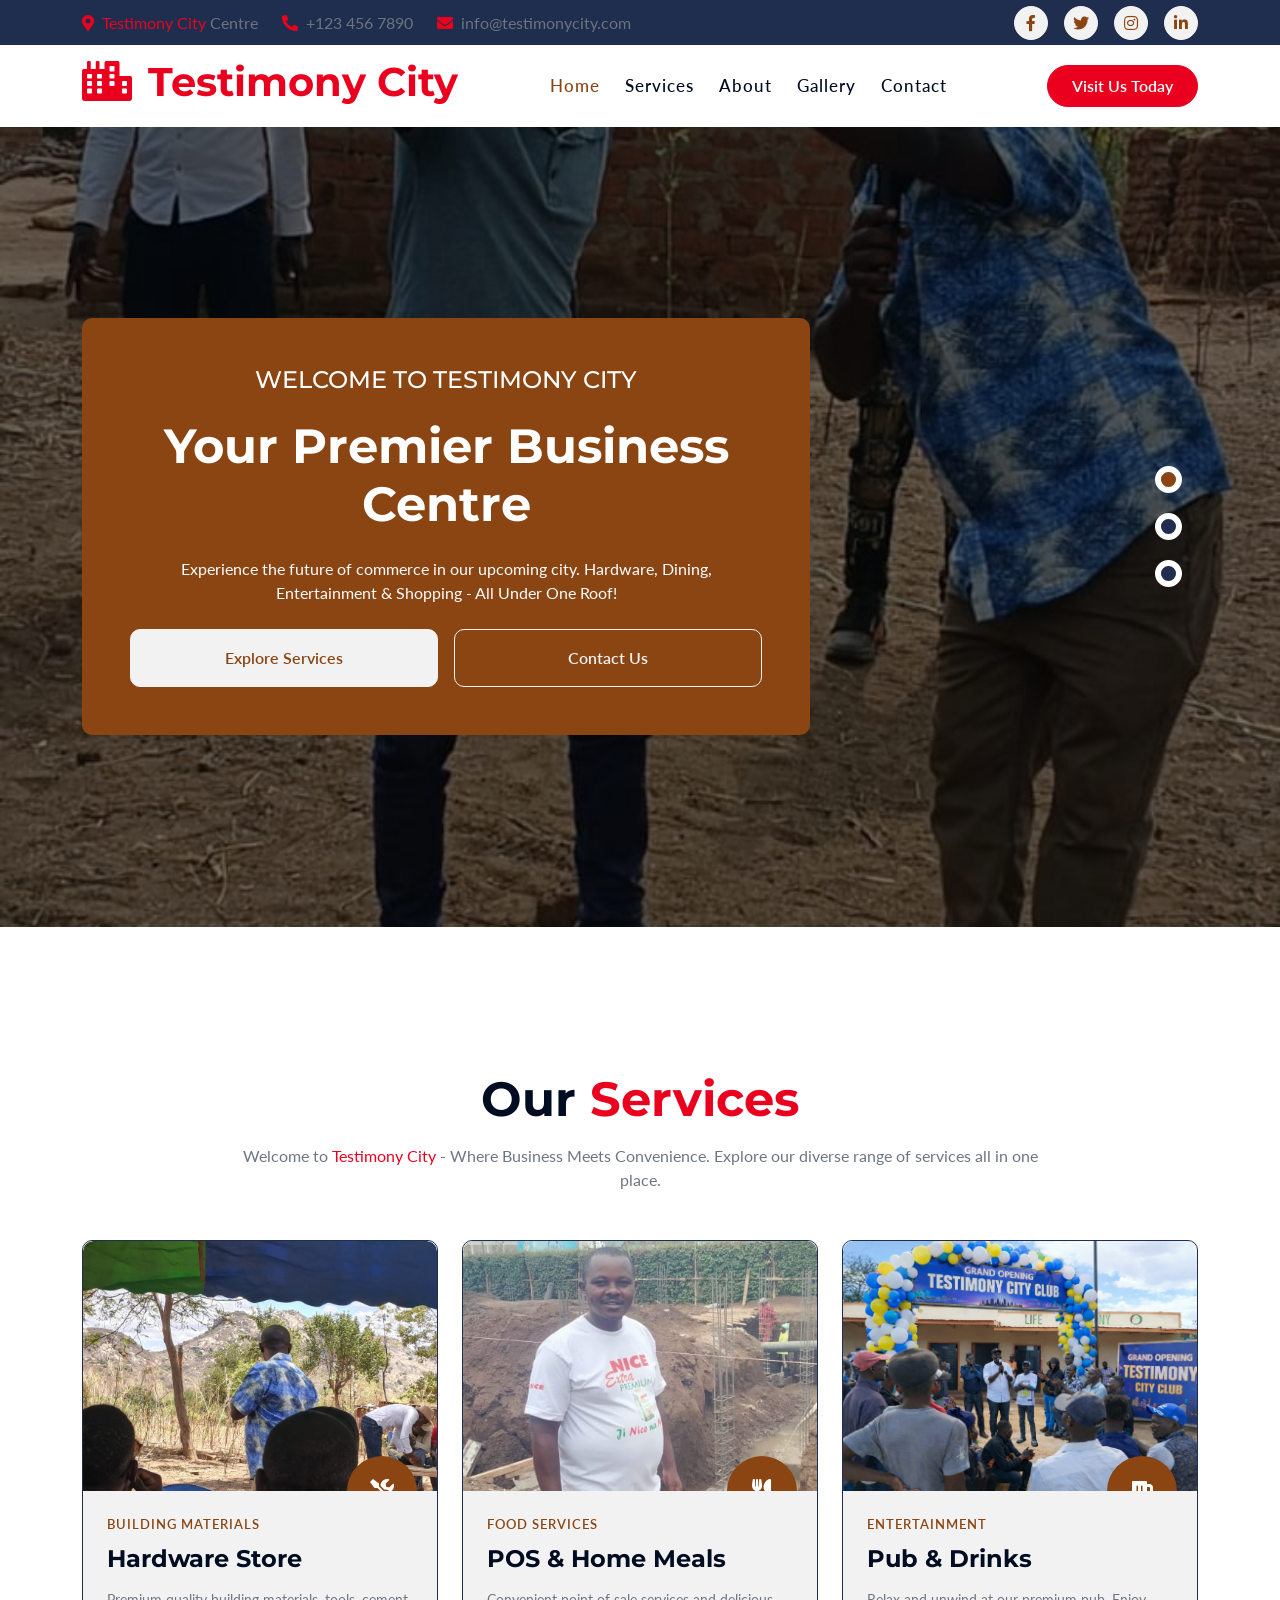
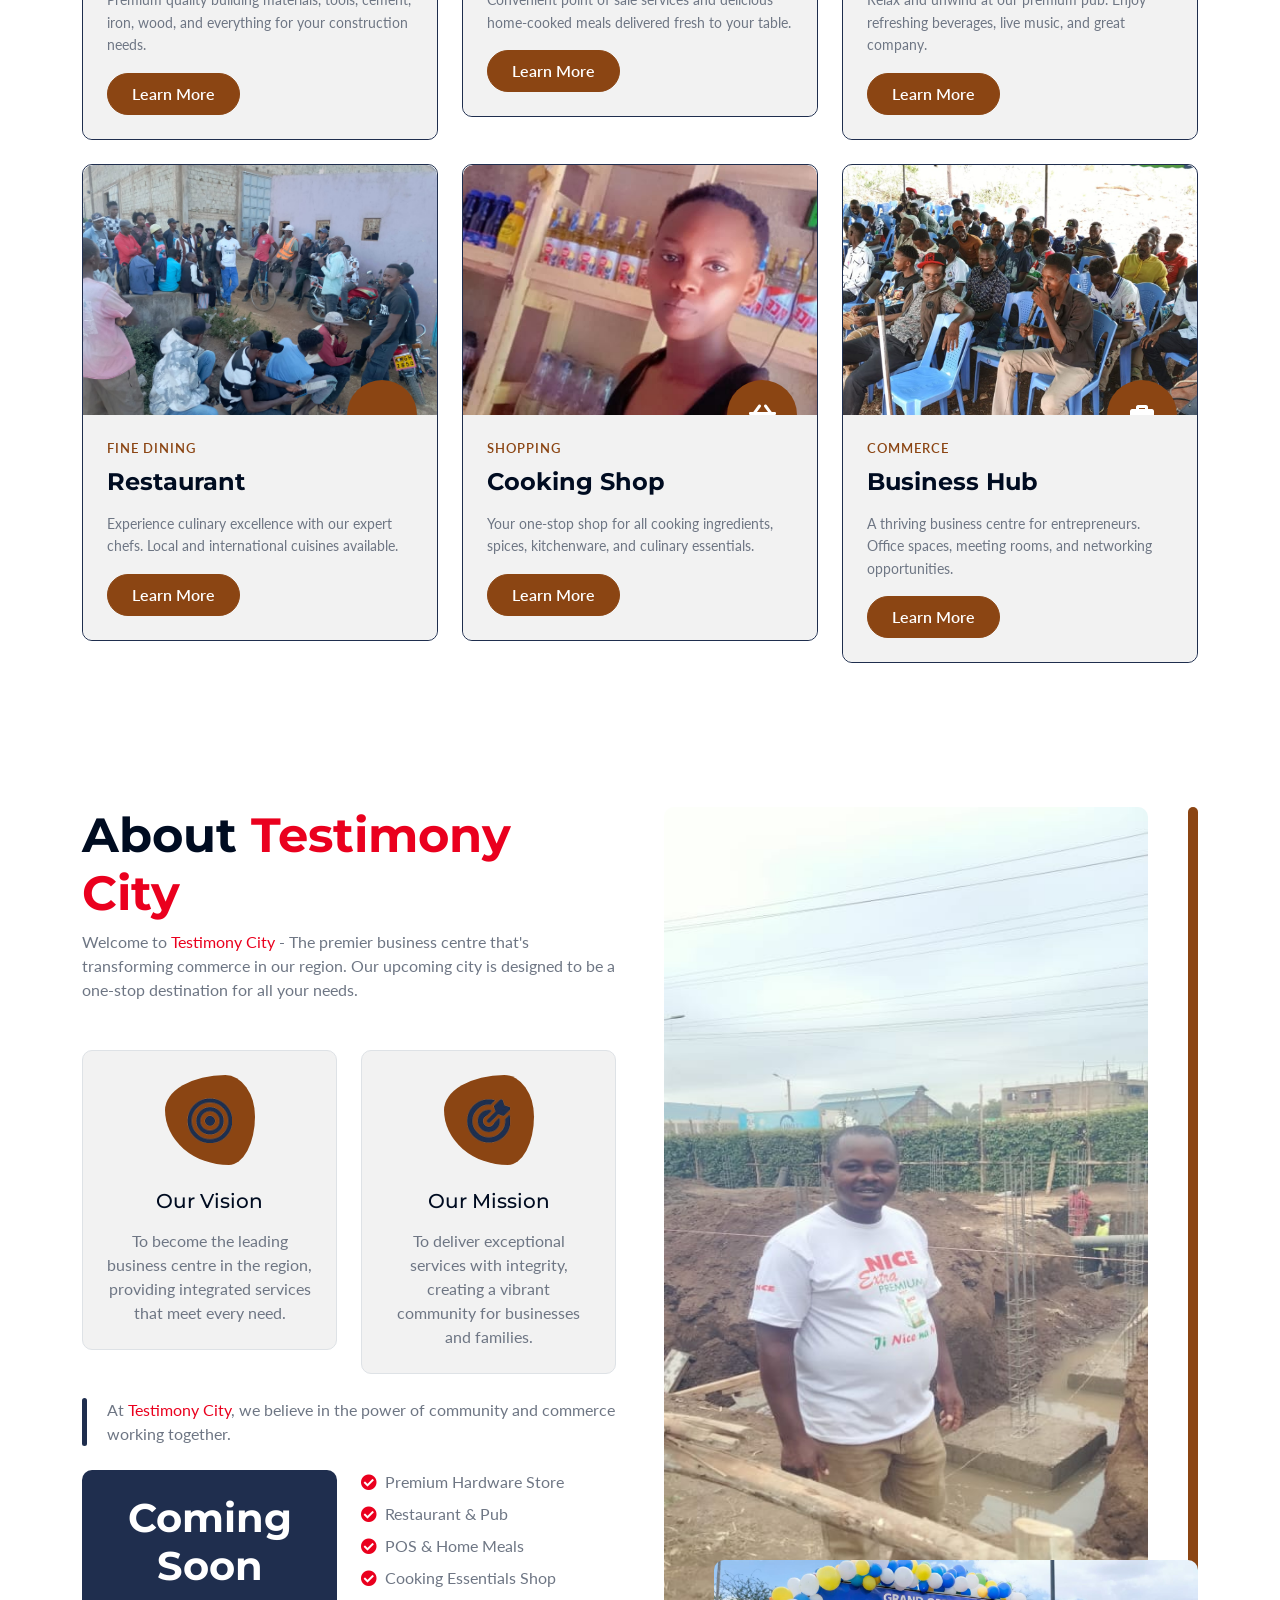
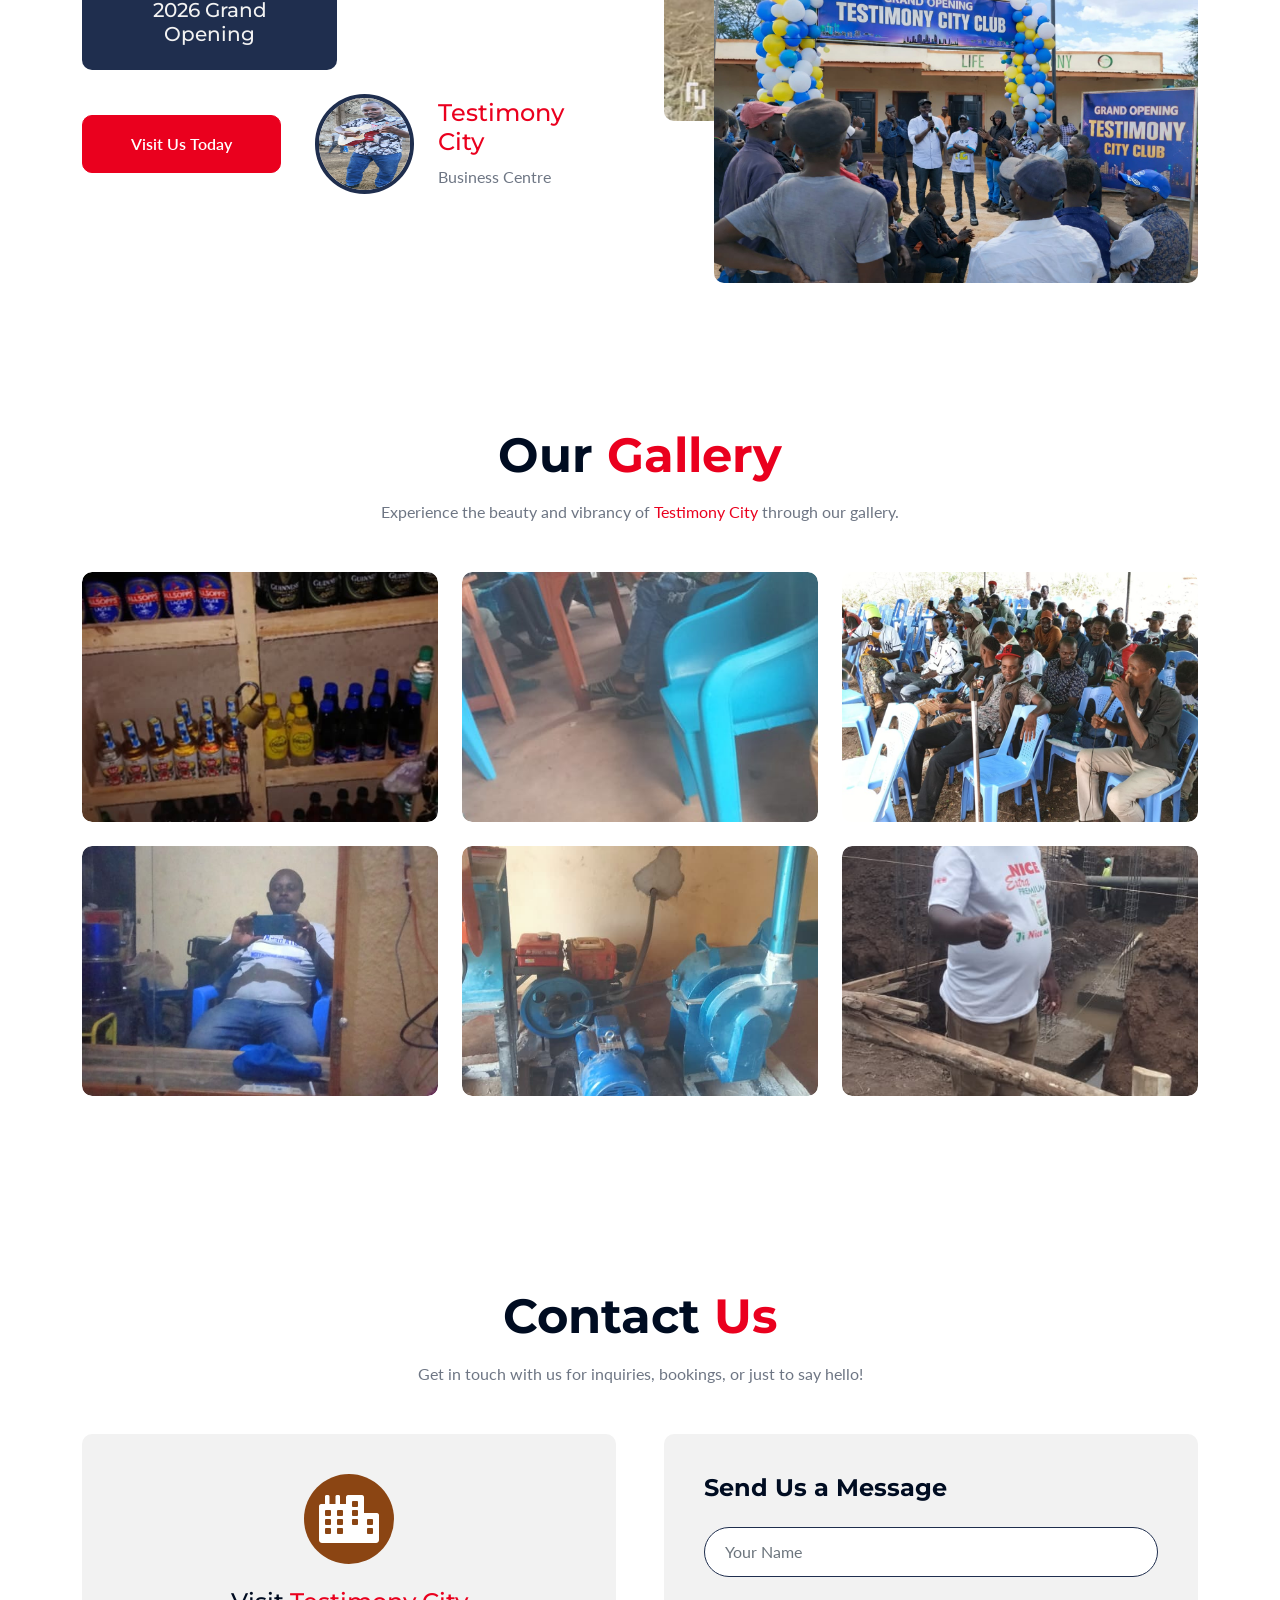
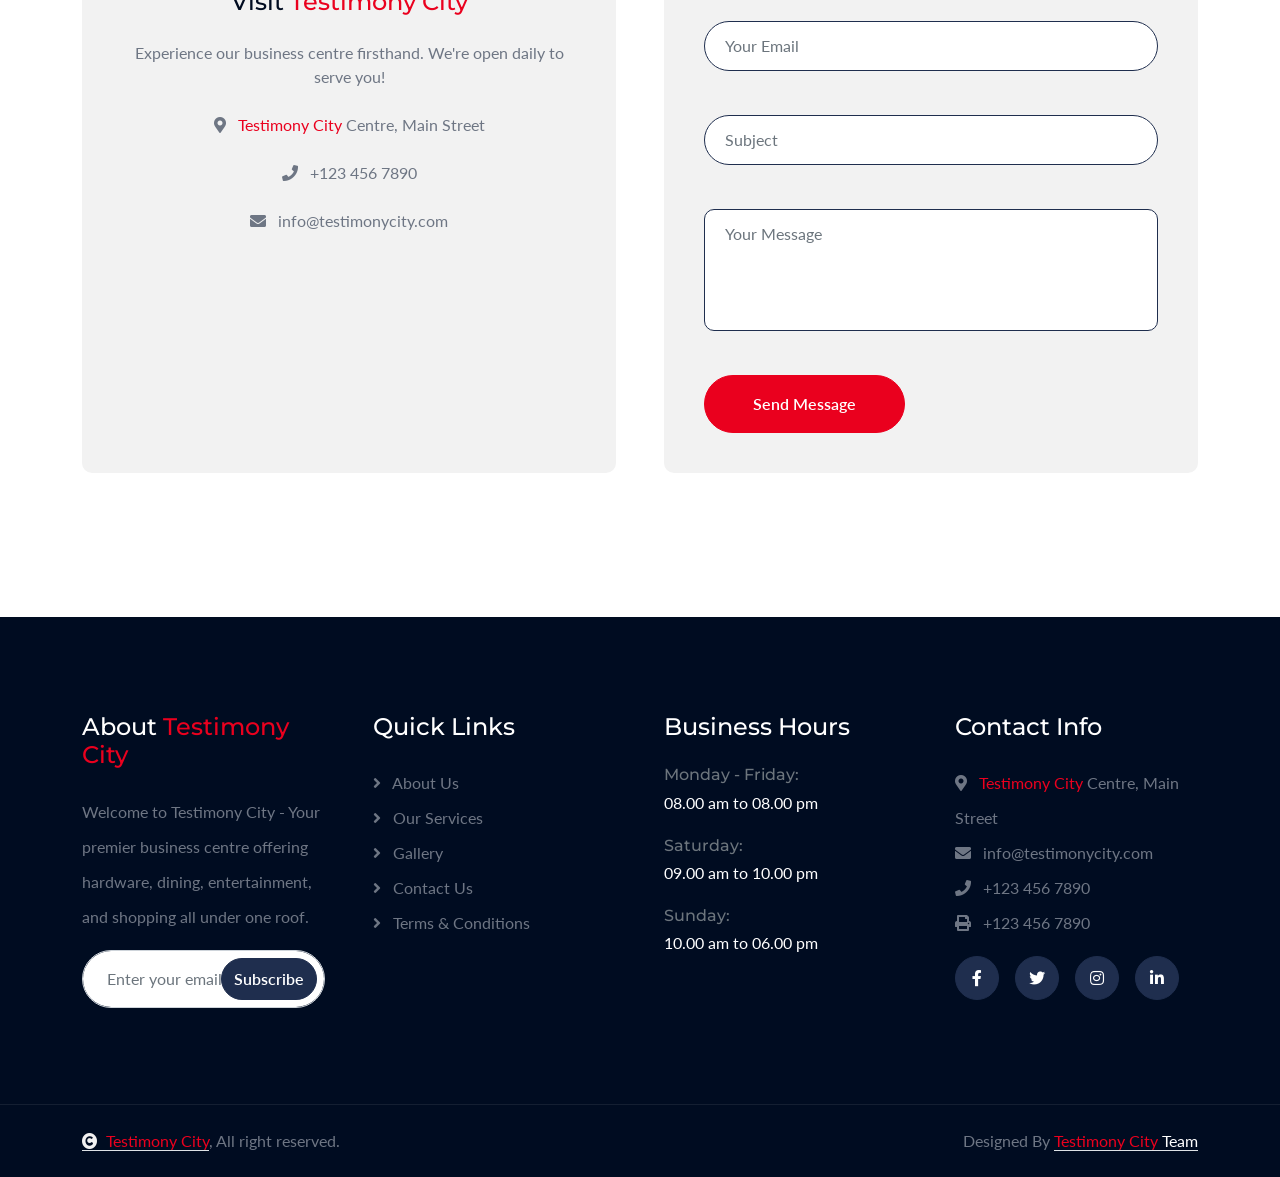
==== index.html @ 0bf1cd03 "Initial commit - Testimony City Business Centre website" ====
<!DOCTYPE html>
<html lang="en">

    <head>
        <meta charset="utf-8">
        <title>Testimony City - Business Centre | Your Premier Destination</title>
        <meta content="width=device-width, initial-scale=1.0" name="viewport">
        <meta content="Testimony City Business Centre - Hardware, Pub, Restaurant, Shop & More" name="keywords">
        <meta content="Welcome to Testimony City - An upcoming business centre offering hardware, dining, drinks, and shopping all in one place." name="description">

        <link rel="preconnect" href="https://fonts.googleapis.com">
        <link rel="preconnect" href="https://fonts.gstatic.com" crossorigin>
        <link href="https://fonts.googleapis.com/css2?family=Lato:ital,wght@0,400;0,700;0,900;1,400;1,700;1,900&family=Montserrat:ital,wght@0,100..900;1,100..900&display=swap" rel="stylesheet"> 

        <link rel="stylesheet" href="https://use.fontawesome.com/releases/v5.15.4/css/all.css"/>
        <link href="https://cdn.jsdelivr.net/npm/bootstrap-icons@1.4.1/font/bootstrap-icons.css" rel="stylesheet">

        <link href="lib/animate/animate.min.css" rel="stylesheet">
        <link href="lib/owlcarousel/assets/owl.carousel.min.css" rel="stylesheet">

        <link href="css/bootstrap.min.css" rel="stylesheet">

        <link href="css/style.css" rel="stylesheet">
    </head>

    <body>

        <div id="spinner" class="show bg-white position-fixed translate-middle w-100 vh-100 top-50 start-50 d-flex align-items-center justify-content-center">
            <div class="spinner-border text-primary" style="width: 3rem; height: 3rem;" role="status">
                <span class="sr-only">Loading...</span>
            </div>
        </div>

        <div class="container-fluid topbar bg-secondary d-none d-xl-block w-100">
            <div class="container">
                <div class="row gx-0 align-items-center" style="height: 45px;">
                    <div class="col-lg-6 text-center text-lg-start mb-lg-0">
                        <div class="d-flex flex-wrap">
                            <a href="#" class="text-muted me-4"><i class="fas fa-map-marker-alt text-primary me-2"></i><span class="text-primary">Testimony City</span> Centre</a>
                            <a href="tel:+1234567890" class="text-muted me-4"><i class="fas fa-phone-alt text-primary me-2"></i>+123 456 7890</a>
                            <a href="mailto:testimonycity@example.com" class="text-muted me-0"><i class="fas fa-envelope text-primary me-2"></i>info@testimonycity.com</a>
                        </div>
                    </div>
                    <div class="col-lg-6 text-center text-lg-end">
                        <div class="d-flex align-items-center justify-content-end">
                            <a href="#" class="btn btn-light btn-sm-square rounded-circle me-3"><i class="fab fa-facebook-f"></i></a>
                            <a href="#" class="btn btn-light btn-sm-square rounded-circle me-3"><i class="fab fa-twitter"></i></a>
                            <a href="#" class="btn btn-light btn-sm-square rounded-circle me-3"><i class="fab fa-instagram"></i></a>
                            <a href="#" class="btn btn-light btn-sm-square rounded-circle me-0"><i class="fab fa-linkedin-in"></i></a>
                        </div>
                    </div>
                </div>
            </div>
        </div>

        <div class="container-fluid nav-bar sticky-top px-0 px-lg-4 py-2 py-lg-0">
            <div class="container">
                <nav class="navbar navbar-expand-lg navbar-light">
                    <a href="" class="navbar-brand p-0">
                        <h1 class="display-6 text-primary"><i class="fas fa-city me-3"></i><span class="text-primary">Testimony City</span></h1>
                    </a>
                    <button class="navbar-toggler" type="button" data-bs-toggle="collapse" data-bs-target="#navbarCollapse">
                        <span class="fa fa-bars"></span>
                    </button>
                    <div class="collapse navbar-collapse" id="navbarCollapse">
                        <div class="navbar-nav mx-auto py-0">
                            <a href="index.html" class="nav-item nav-link active">Home</a>
                            <a href="#services" class="nav-item nav-link">Services</a>
                            <a href="#about" class="nav-item nav-link">About</a>
                            <a href="#gallery" class="nav-item nav-link">Gallery</a>
                            <a href="#contact" class="nav-item nav-link">Contact</a>
                        </div>
                        <a href="#contact" class="btn btn-primary rounded-pill py-2 px-4">Visit Us Today</a>
                    </div>
                </nav>
            </div>
        </div>

        <div class="header-carousel mb-5">
            <div id="carouselId" class="carousel slide" data-bs-ride="carousel" data-bs-interval="3000">
                <ol class="carousel-indicators">
                    <li data-bs-target="#carouselId" data-bs-slide-to="0" class="active" aria-current="true" aria-label="First slide"></li>
                    <li data-bs-target="#carouselId" data-bs-slide-to="1" aria-label="Second slide"></li>
                    <li data-bs-target="#carouselId" data-bs-slide-to="2" aria-label="Third slide"></li>
                </ol>
                <div class="carousel-inner" role="listbox">
                    <div class="carousel-item active">
                        <img src="img/img (5).jpeg" class="img-fluid w-100" alt="Testimony City Business Centre" style="object-fit: cover; min-height: 400px; height: 100vh; max-height: 800px;">
                        <div class="carousel-caption">
                            <div class="container py-4">
                                <div class="row g-5">
                                    <div class="col-lg-8 fadeInLeft animated" data-animation="fadeInLeft" data-delay="1s" style="animation-delay: 1s;">
                                        <div class="rounded p-4 p-lg-5" style="background-color: #8B4513;">
                                            <h4 class="text-white mb-2 mb-lg-4">WELCOME TO TESTIMONY CITY</h4>
                                            <h1 class="display-5 text-white mb-2 mb-lg-4">Your Premier Business Centre</h1>
                                            <p class="text-white mb-2 mb-lg-4">Experience the future of commerce in our upcoming city. Hardware, Dining, Entertainment & Shopping - All Under One Roof!</p>
                                            <div class="row g-3">
                                                <div class="col-6">
                                                    <a href="#services" class="btn btn-light w-100 py-2 py-lg-3">Explore Services</a>
                                                </div>
                                                <div class="col-6">
                                                    <a href="#contact" class="btn btn-outline-light w-100 py-2 py-lg-3">Contact Us</a>
                                                </div>
                                            </div>
                                        </div>
                                    </div>
                                </div>
                            </div>
                        </div>
                    </div>
                    <div class="carousel-item">
                        <img src="img/img (8).jpeg" class="img-fluid w-100" alt="Hardware Store" style="object-fit: cover; min-height: 400px; height: 100vh; max-height: 800px;">
                        <div class="carousel-caption">
                            <div class="container py-4">
                                <div class="row g-5">
                                    <div class="col-lg-8 fadeInRight animated" data-animation="fadeInRight" data-delay="1s" style="animation-delay: 1s;">
                                        <div class="rounded p-4 p-lg-5" style="background-color: #8B4513;">
                                            <h4 class="text-white mb-2 mb-lg-4">HARDWARE DEPARTMENT</h4>
                                            <h1 class="display-5 text-white mb-2 mb-lg-4">Quality Building Materials</h1>
                                            <p class="text-white mb-2 mb-lg-4">Everything you need for your construction projects. From cement to tools, we've got it all!</p>
                                            <a href="#services" class="btn btn-light py-2 py-lg-3 px-4 px-lg-5">View Products</a>
                                        </div>
                                    </div>
                                </div>
                            </div>
                        </div>
                    </div>
                    <div class="carousel-item">
                        <img src="img/img (9).jpeg" class="img-fluid w-100" alt="Restaurant & Pub" style="object-fit: cover; min-height: 400px; height: 100vh; max-height: 800px;">
                        <div class="carousel-caption">
                            <div class="container py-4">
                                <div class="row g-5">
                                    <div class="col-lg-8 fadeInLeft animated" data-animation="fadeInLeft" data-delay="1s" style="animation-delay: 1s;">
                                        <div class="rounded p-4 p-lg-5" style="background-color: #8B4513;">
                                            <h4 class="text-white mb-2 mb-lg-4">DINING & ENTERTAINMENT</h4>
                                            <h1 class="display-5 text-white mb-2 mb-lg-4">Pub, Restaurant & More</h1>
                                            <p class="text-white mb-2 mb-lg-4">Enjoy exquisite dining and refreshing drinks at our world-class facilities.</p>
                                            <a href="#services" class="btn btn-light py-2 py-lg-3 px-4 px-lg-5">Discover More</a>
                                        </div>
                                    </div>
                                </div>
                            </div>
                        </div>
                    </div>
                </div>
            </div>
        </div>

        <div class="container-fluid service py-5" id="services">
            <div class="container py-5">
                <div class="text-center mx-auto pb-5 wow fadeInUp" data-wow-delay="0.1s" style="max-width: 800px;">
                    <h4 class="display-5 text-capitalize mb-3">Our <span class="text-primary">Services</span></h4>
                    <p class="mb-0">Welcome to <span class="text-primary">Testimony City</span> - Where Business Meets Convenience. Explore our diverse range of services all in one place.</p>
                </div>
                <div class="row g-4">
                    <div class="col-lg-4 wow fadeInUp" data-wow-delay="0.1s">
                        <div class="service-item">
                            <div class="service-img">
                                <img src="img/img (4).jpeg" class="img-fluid rounded-top w-100" alt="Hardware Store" style="height: 250px; object-fit: cover;">
                                <div class="service-icon">
                                    <i class="fas fa-tools"></i>
                                </div>
                            </div>
                            <div class="service-content rounded-bottom p-4">
                                <div class="service-date">Building Materials</div>
                                <h4 class="mb-3">Hardware Store</h4>
                                <p class="mb-3">Premium quality building materials, tools, cement, iron, wood, and everything for your construction needs.</p>
                                <a href="#" class="btn btn-primary rounded-pill py-2 px-4" style="background-color: #8B4513; border-color: #8B4513;">Learn More</a>
                            </div>
                        </div>
                    </div>
                    <div class="col-lg-4 wow fadeInUp" data-wow-delay="0.3s">
                        <div class="service-item">
                            <div class="service-img">
                                <img src="img/img (11).jpeg" class="img-fluid rounded-top w-100" alt="POS & Home Meals" style="height: 250px; object-fit: cover;">
                                <div class="service-icon">
                                    <i class="fas fa-utensils"></i>
                                </div>
                            </div>
                            <div class="service-content rounded-bottom p-4">
                                <div class="service-date">Food Services</div>
                                <h4 class="mb-3">POS & Home Meals</h4>
                                <p class="mb-3">Convenient point of sale services and delicious home-cooked meals delivered fresh to your table.</p>
                                <a href="#" class="btn btn-primary rounded-pill py-2 px-4" style="background-color: #8B4513; border-color: #8B4513;">Learn More</a>
                            </div>
                        </div>
                    </div>
                    <div class="col-lg-4 wow fadeInUp" data-wow-delay="0.5s">
                        <div class="service-item">
                            <div class="service-img">
                                <img src="img/img (12).jpeg" class="img-fluid rounded-top w-100" alt="Pub" style="height: 250px; object-fit: cover;">
                                <div class="service-icon">
                                    <i class="fas fa-beer"></i>
                                </div>
                            </div>
                            <div class="service-content rounded-bottom p-4">
                                <div class="service-date">Entertainment</div>
                                <h4 class="mb-3">Pub & Drinks</h4>
                                <p class="mb-3">Relax and unwind at our premium pub. Enjoy refreshing beverages, live music, and great company.</p>
                                <a href="#" class="btn btn-primary rounded-pill py-2 px-4" style="background-color: #8B4513; border-color: #8B4513;">Learn More</a>
                            </div>
                        </div>
                    </div>
                    <div class="col-lg-4 wow fadeInUp" data-wow-delay="0.7s">
                        <div class="service-item">
                            <div class="service-img">
                                <img src="img/img (13).jpeg" class="img-fluid rounded-top w-100" alt="Restaurant" style="height: 250px; object-fit: cover;">
                                <div class="service-icon">
                                    <i class="fas fa-restaurant"></i>
                                </div>
                            </div>
                            <div class="service-content rounded-bottom p-4">
                                <div class="service-date">Fine Dining</div>
                                <h4 class="mb-3">Restaurant</h4>
                                <p class="mb-3">Experience culinary excellence with our expert chefs. Local and international cuisines available.</p>
                                <a href="#" class="btn btn-primary rounded-pill py-2 px-4" style="background-color: #8B4513; border-color: #8B4513;">Learn More</a>
                            </div>
                        </div>
                    </div>
                    <div class="col-lg-4 wow fadeInUp" data-wow-delay="0.9s">
                        <div class="service-item">
                            <div class="service-img">
                                <img src="img/img (14).jpeg" class="img-fluid rounded-top w-100" alt="Shop" style="height: 250px; object-fit: cover;">
                                <div class="service-icon">
                                    <i class="fas fa-shopping-basket"></i>
                                </div>
                            </div>
                            <div class="service-content rounded-bottom p-4">
                                <div class="service-date">Shopping</div>
                                <h4 class="mb-3">Cooking Shop</h4>
                                <p class="mb-3">Your one-stop shop for all cooking ingredients, spices, kitchenware, and culinary essentials.</p>
                                <a href="#" class="btn btn-primary rounded-pill py-2 px-4" style="background-color: #8B4513; border-color: #8B4513;">Learn More</a>
                            </div>
                        </div>
                    </div>
                    <div class="col-lg-4 wow fadeInUp" data-wow-delay="1.1s">
                        <div class="service-item">
                            <div class="service-img">
                                <img src="img/img (15).jpeg" class="img-fluid rounded-top w-100" alt="Business Centre" style="height: 250px; object-fit: cover;">
                                <div class="service-icon">
                                    <i class="fas fa-briefcase"></i>
                                </div>
                            </div>
                            <div class="service-content rounded-bottom p-4">
                                <div class="service-date">Commerce</div>
                                <h4 class="mb-3">Business Hub</h4>
                                <p class="mb-3">A thriving business centre for entrepreneurs. Office spaces, meeting rooms, and networking opportunities.</p>
                                <a href="#" class="btn btn-primary rounded-pill py-2 px-4" style="background-color: #8B4513; border-color: #8B4513;">Learn More</a>
                            </div>
                        </div>
                    </div>
                </div>
            </div>
        </div>

        <div class="container-fluid overflow-hidden about py-5" id="about">
            <div class="container">
                <div class="row g-5">
                    <div class="col-xl-6 wow fadeInLeft" data-wow-delay="0.2s">
                        <div class="about-item">
                            <div class="pb-5">
                                <h1 class="display-5 text-capitalize">About <span class="text-primary">Testimony City</span></h1>
                                <p class="mb-0">Welcome to <span class="text-primary">Testimony City</span> - The premier business centre that's transforming commerce in our region. Our upcoming city is designed to be a one-stop destination for all your needs.</p>
                            </div>
                            <div class="row g-4">
                                <div class="col-lg-6">
                                    <div class="about-item-inner border p-4">
                                        <div class="about-icon mb-4">
                                            <img src="img/about-icon-1.png" class="img-fluid w-50 h-50" alt="Icon">
                                        </div>
                                        <h5 class="mb-3">Our Vision</h5>
                                        <p class="mb-0">To become the leading business centre in the region, providing integrated services that meet every need.</p>
                                    </div>
                                </div>
                                <div class="col-lg-6">
                                    <div class="about-item-inner border p-4">
                                        <div class="about-icon mb-4">
                                            <img src="img/about-icon-2.png" class="img-fluid h-50 w-50" alt="Icon">
                                        </div>
                                        <h5 class="mb-3">Our Mission</h5>
                                        <p class="mb-0">To deliver exceptional services with integrity, creating a vibrant community for businesses and families.</p>
                                    </div>
                                </div>
                            </div>
                            <p class="text-item my-4">At <span class="text-primary">Testimony City</span>, we believe in the power of community and commerce working together.</p>
                            <div class="row g-4">
                                <div class="col-lg-6">
                                    <div class="text-center rounded bg-secondary p-4">
                                        <h1 class="display-6 text-white">Coming Soon</h1>
                                        <h5 class="text-light mb-0">2026 Grand Opening</h5>
                                    </div>
                                </div>
                                <div class="col-lg-6">
                                    <div class="rounded">
                                        <p class="mb-2"><i class="fa fa-check-circle text-primary me-1"></i> Premium Hardware Store</p>
                                        <p class="mb-2"><i class="fa fa-check-circle text-primary me-1"></i> Restaurant & Pub</p>
                                        <p class="mb-2"><i class="fa fa-check-circle text-primary me-1"></i> POS & Home Meals</p>
                                        <p class="mb-0"><i class="fa fa-check-circle text-primary me-1"></i> Cooking Essentials Shop</p>
                                    </div>
                                </div>
                                <div class="col-lg-5 d-flex align-items-center">
                                    <a href="#contact" class="btn btn-primary rounded py-3 px-5">Visit Us Today</a>
                                </div>
                                <div class="col-lg-7">
                                    <div class="d-flex align-items-center">
                                        <img src="img/img (10).jpeg" class="img-fluid rounded-circle border border-4 border-secondary" style="width: 100px; height: 100px;" alt="Image">
                                        <div class="ms-4">
                                            <h4><span class="text-primary">Testimony City</span></h4>
                                            <p class="mb-0">Business Centre</p>
                                        </div>
                                    </div>
                                </div>
                            </div>
                        </div>
                    </div>
                    <div class="col-xl-6 wow fadeInRight" data-wow-delay="0.2s">
                        <div class="about-img">
                            <div class="img-1">
                                <img src="img/img (11).jpeg" class="img-fluid rounded h-100 w-100" alt="">
                            </div>
                            <div class="img-2">
                                <img src="img/img (12).jpeg" class="img-fluid rounded w-100" alt="">
                            </div>
                        </div>
                    </div>
                </div>
            </div>
        </div>

        <!-- <div class="container-fluid features py-5">
            <div class="container py-5">
                <div class="text-center mx-auto pb-5 wow fadeInUp" data-wow-delay="0.1s" style="max-width: 800px;">
                    <h1 class="display-5 text-capitalize mb-3">Why Choose <span class="text-primary">Testimony City</span></h1>
                    <p class="mb-0">Experience the future of integrated business services in one vibrant location.</p>
                </div>
                <div class="row g-4">
                    <div class="col-md-6 col-lg-4 wow fadeInUp" data-wow-delay="0.1s">
                        <div class="features-item border p-4">
                            <div class="features-icon mb-4">
                                <i class="fas fa-tools fa-3x text-primary"></i>
                            </div>
                            <h4 class="mb-3">Quality Products</h4>
                            <p class="mb-0">Premium hardware and building materials from trusted suppliers.</p>
                        </div>
                    </div>
                    <div class="col-md-6 col-lg-4 wow fadeInUp" data-wow-delay="0.3s">
                        <div class="features-item border p-4">
                            <div class="features-icon mb-4">
                                <i class="fas fa-utensils fa-3x text-primary"></i>
                            </div>
                            <h4 class="mb-3">Fresh Dining</h4>
                            <p class="mb-0">Delicious meals prepared with the freshest ingredients daily.</p>
                        </div>
                    </div>
                    <div class="col-md-6 col-lg-4 wow fadeInUp" data-wow-delay="0.5s">
                        <div class="features-item border p-4">
                            <div class="features-icon mb-4">
                                <i class="fas fa-shopping-cart fa-3x text-primary"></i>
                            </div>
                            <h4 class="mb-3">One-Stop Shop</h4>
                            <p class="mb-0">Everything you need under one roof for your convenience.</p>
                        </div>
                    </div>
                    <div class="col-md-6 col-lg-4 wow fadeInUp" data-wow-delay="0.7s">
                        <div class="features-item border p-4">
                            <div class="features-icon mb-4">
                                <i class="fas fa-users fa-3x text-primary"></i>
                            </div>
                            <h4 class="mb-3">Community Focus</h4>
                            <p class="mb-0">A thriving hub for families and businesses to connect.</p>
                        </div>
                    </div>
                    <div class="col-md-6 col-lg-4 wow fadeInUp" data-wow-delay="0.9s">
                        <div class="features-item border p-4">
                            <div class="features-icon mb-4">
                                <i class="fas fa-glass-cheers fa-3x text-primary"></i>
                            </div>
                            <h4 class="mb-3">Entertainment</h4>
                            <p class="mb-0">Pub, events, and entertainment for all ages.</p>
                        </div>
                    </div>
                    <div class="col-md-6 col-lg-4 wow fadeInUp" data-wow-delay="1.1s">
                        <div class="features-item border p-4">
                            <div class="features-icon mb-4">
                                <i class="fas fa-map-marker-alt fa-3x text-primary"></i>
                            </div>
                            <h4 class="mb-3">Prime Location</h4>
                            <p class="mb-0">Easily accessible location in the heart of the city.</p>
                        </div>
                    </div>
                </div>
            </div>
        </div> -->

        <div class="container-fluid gallery py-5" id="gallery">
            <div class="container py-5">
                <div class="text-center mx-auto pb-5 wow fadeInUp" data-wow-delay="0.1s" style="max-width: 800px;">
                    <h1 class="display-5 text-capitalize mb-3">Our <span class="text-primary">Gallery</span></h1>
                    <p class="mb-0">Experience the beauty and vibrancy of <span class="text-primary">Testimony City</span> through our gallery.</p>
                </div>
                <div class="row g-4">
                    <div class="col-md-6 col-lg-4 wow fadeInUp" data-wow-delay="0.1s">
                        <div class="gallery-item">
                            <img src="img/img (16).jpeg" class="img-fluid rounded w-100" alt="Gallery" style="height: 250px; object-fit: cover;">
                            <div class="gallery-overlay">
                                <i class="fas fa-city fa-3x"></i>
                            </div>
                        </div>
                    </div>
                    <div class="col-md-6 col-lg-4 wow fadeInUp" data-wow-delay="0.3s">
                        <div class="gallery-item">
                            <img src="img/img (17).jpeg" class="img-fluid rounded w-100" alt="Gallery" style="height: 250px; object-fit: cover;">
                            <div class="gallery-overlay">
                                <i class="fas fa-tools fa-3x"></i>
                            </div>
                        </div>
                    </div>
                    <div class="col-md-6 col-lg-4 wow fadeInUp" data-wow-delay="0.5s">
                        <div class="gallery-item">
                            <img src="img/img (18).jpeg" class="img-fluid rounded w-100" alt="Gallery" style="height: 250px; object-fit: cover;">
                            <div class="gallery-overlay">
                                <i class="fas fa-utensils fa-3x"></i>
                            </div>
                        </div>
                    </div>
                    <div class="col-md-6 col-lg-4 wow fadeInUp" data-wow-delay="0.7s">
                        <div class="gallery-item">
                            <img src="img/img (19).jpeg" class="img-fluid rounded w-100" alt="Gallery" style="height: 250px; object-fit: cover;">
                            <div class="gallery-overlay">
                                <i class="fas fa-beer fa-3x"></i>
                            </div>
                        </div>
                    </div>
                    <div class="col-md-6 col-lg-4 wow fadeInUp" data-wow-delay="0.9s">
                        <div class="gallery-item">
                            <img src="img/img (20).jpeg" class="img-fluid rounded w-100" alt="Gallery" style="height: 250px; object-fit: cover;">
                            <div class="gallery-overlay">
                                <i class="fas fa-shopping-basket fa-3x"></i>
                            </div>
                        </div>
                    </div>
                    <div class="col-md-6 col-lg-4 wow fadeInUp" data-wow-delay="1.1s">
                        <div class="gallery-item">
                            <img src="img/img (21).jpeg" class="img-fluid rounded w-100" alt="Gallery" style="height: 250px; object-fit: cover;">
                            <div class="gallery-overlay">
                                <i class="fas fa-building fa-3x"></i>
                            </div>
                        </div>
                    </div>
                </div>
            </div>
        </div>

        <!-- <div class="container-fluid team py-5">
            <div class="container">
                <div class="text-center mx-auto pb-5 wow fadeInUp" data-wow-delay="0.1s" style="max-width: 800px;">
                    <h1 class="display-5 text-capitalize mb-3">Meet Our <span class="text-primary">Team</span></h1>
                    <p class="mb-0">The dedicated professionals behind <span class="text-primary">Testimony City</span>'s success.</p>
                </div>
                <div class="row g-4">
                    <div class="col-md-6 col-lg-6 col-xl-3 wow fadeInUp" data-wow-delay="0.1s">
                        <div class="team-item p-4 pt-0">
                            <div class="team-img">
                                <img src="img/img (19).jpeg" class="img-fluid rounded w-100" alt="Image">
                            </div>
                            <div class="team-content pt-4">
                                <h4>John Manager</h4>
                                <p>Centre Director</p>
                                <div class="team-icon d-flex justify-content-center">
                                    <a class="btn btn-square btn-light rounded-circle mx-1" href=""><i class="fab fa-facebook-f"></i></a>
                                    <a class="btn btn-square btn-light rounded-circle mx-1" href=""><i class="fab fa-twitter"></i></a>
                                    <a class="btn btn-square btn-light rounded-circle mx-1" href=""><i class="fab fa-instagram"></i></a>
                                    <a class="btn btn-square btn-light rounded-circle mx-1" href=""><i class="fab fa-linkedin-in"></i></a>
                                </div>
                            </div>
                        </div>
                    </div>
                    <div class="col-md-6 col-lg-6 col-xl-3 wow fadeInUp" data-wow-delay="0.3s">
                        <div class="team-item p-4 pt-0">
                            <div class="team-img">
                                <img src="img/img (20).jpeg" class="img-fluid rounded w-100" alt="Image">
                            </div>
                            <div class="team-content pt-4">
                                <h4>Sarah Chef</h4>
                                <p>Head Chef</p>
                                <div class="team-icon d-flex justify-content-center">
                                    <a class="btn btn-square btn-light rounded-circle mx-1" href=""><i class="fab fa-facebook-f"></i></a>
                                    <a class="btn btn-square btn-light rounded-circle mx-1" href=""><i class="fab fa-twitter"></i></a>
                                    <a class="btn btn-square btn-light rounded-circle mx-1" href=""><i class="fab fa-instagram"></i></a>
                                    <a class="btn btn-square btn-light rounded-circle mx-1" href=""><i class="fab fa-linkedin-in"></i></a>
                                </div>
                            </div>
                        </div>
                    </div>
                    <div class="col-md-6 col-lg-6 col-xl-3 wow fadeInUp" data-wow-delay="0.5s">
                        <div class="team-item p-4 pt-0">
                            <div class="team-img">
                                <img src="img/img (21).jpeg" class="img-fluid rounded w-100" alt="Image">
                            </div>
                            <div class="team-content pt-4">
                                <h4>Mike Hardware</h4>
                                <p>Hardware Manager</p>
                                <div class="team-icon d-flex justify-content-center">
                                    <a class="btn btn-square btn-light rounded-circle mx-1" href=""><i class="fab fa-facebook-f"></i></a>
                                    <a class="btn btn-square btn-light rounded-circle mx-1" href=""><i class="fab fa-twitter"></i></a>
                                    <a class="btn btn-square btn-light rounded-circle mx-1" href=""><i class="fab fa-instagram"></i></a>
                                    <a class="btn btn-square btn-light rounded-circle mx-1" href=""><i class="fab fa-linkedin-in"></i></a>
                                </div>
                            </div>
                        </div>
                    </div>
                    <div class="col-md-6 col-lg-6 col-xl-3 wow fadeInUp" data-wow-delay="0.7s">
                        <div class="team-item p-4 pt-0">
                            <div class="team-img">
                                <img src="img/img (22).jpeg" class="img-fluid rounded w-100" alt="Image">
                            </div>
                            <div class="team-content pt-4">
                                <h4>Emily Pub</h4>
                                <p>Pub Manager</p>
                                <div class="team-icon d-flex justify-content-center">
                                    <a class="btn btn-square btn-light rounded-circle mx-1" href=""><i class="fab fa-facebook-f"></i></a>
                                    <a class="btn btn-square btn-light rounded-circle mx-1" href=""><i class="fab fa-twitter"></i></a>
                                    <a class="btn btn-square btn-light rounded-circle mx-1" href=""><i class="fab fa-instagram"></i></a>
                                    <a class="btn btn-square btn-light rounded-circle mx-1" href=""><i class="fab fa-linkedin-in"></i></a>
                                </div>
                            </div>
                        </div>
                    </div>
                </div>
            </div>
        </div>

        <!-- <div class="container-fluid testimonial py-5">
            <div class="container py-5">
                <div class="text-center mx-auto pb-5 wow fadeInUp" data-wow-delay="0.1s" style="max-width: 800px;">
                    <h1 class="display-5 text-capitalize mb-3">What Our <span class="text-primary">Visitors Say</span></h1>
                    <p class="mb-0">Hear from our community about their <span class="text-primary">Testimony City</span> experience.</p>
                </div>
                <div class="owl-carousel testimonial-carousel wow fadeInUp" data-wow-delay="0.1s">
                    <div class="testimonial-item p-4">
                        <div class="testimonial-quote">
                            <i class="fas fa-quote-left fa-3x text-primary"></i>
                        </div>
                            <p class="mb-4"><span class="text-primary">Testimony City</span> has everything I need! From quality hardware materials to a great pub - it's my go-to destination.</p>
                        <div class="d-flex align-items-center">
                            <img src="img/img (23).jpeg" class="img-fluid rounded-circle" style="width: 60px; height: 60px;" alt="Client">
                            <div class="ms-3">
                                <h4>David Wilson</h4>
                                <p class="mb-0">Contractor</p>
                            </div>
                        </div>
                    </div>
                    <div class="testimonial-item p-4">
                        <div class="testimonial-quote">
                            <i class="fas fa-quote-left fa-3x text-primary"></i>
                        </div>
                        <p class="mb-4">The restaurant here is amazing! Great food, clean environment, and excellent service. Highly recommended!</p>
                        <div class="d-flex align-items-center">
                            <img src="img/img (24).jpeg" class="img-fluid rounded-circle" style="width: 60px; height: 60px;" alt="Client">
                            <div class="ms-3">
                                <h4>Maria Garcia</h4>
                                <p class="mb-0">Food Blogger</p>
                            </div>
                        </div>
                    </div>
                    <div class="testimonial-item p-4">
                        <div class="testimonial-quote">
                            <i class="fas fa-quote-left fa-3x text-primary"></i>
                        </div>
                        <p class="mb-4">I love the cooking shop! They have all the ingredients I need for my traditional recipes. So convenient!</p>
                        <div class="d-flex align-items-center">
                            <img src="img/img (25).jpeg" class="img-fluid rounded-circle" style="width: 60px; height: 60px;" alt="Client">
                            <div class="ms-3">
                                <h4>James Brown</h4>
                                <p class="mb-0">Home Chef</p>
                            </div>
                        </div>
                    </div>
                </div>
            </div>
        </div> -->

        <div class="container-fluid contact py-5" id="contact">
            <div class="container py-5">
                <div class="text-center mx-auto pb-5 wow fadeInUp" data-wow-delay="0.1s" style="max-width: 800px;">
                    <h1 class="display-5 text-capitalize mb-3">Contact <span class="text-primary">Us</span></h1>
                    <p class="mb-0">Get in touch with us for inquiries, bookings, or just to say hello!</p>
                </div>
                <div class="row g-5">
                    <div class="col-lg-6 wow fadeInUp" data-wow-delay="0.1s">
                        <div class="contact-add-item">
                            <div class="contact-icon mb-4">
                                <i class="fas fa-city fa-3x text-white"></i>
                            </div>
                            <h4 class="mb-4">Visit <span class="text-primary">Testimony City</span></h4>
                            <p class="mb-4">Experience our business centre firsthand. We're open daily to serve you!</p>
                            <div class="row g-4">
                                <div class="col-12">
                                    <i class="fas fa-map-marker-alt me-2"></i> <span class="text-primary">Testimony City</span> Centre, Main Street
                                </div>
                                <div class="col-12">
                                    <i class="fas fa-phone me-2"></i> +123 456 7890
                                </div>
                                <div class="col-12">
                                    <i class="fas fa-envelope me-2"></i> info@testimonycity.com
                                </div>
                            </div>
                        </div>
                    </div>
                    <div class="col-lg-6 wow fadeInUp" data-wow-delay="0.3s">
                        <div class="contact-form">
                            <h4 class="mb-4">Send Us a Message</h4>
                            <form>
                                <div class="row g-4">
                                    <div class="col-lg-12">
                                        <input class="form-control rounded-pill" type="text" placeholder="Your Name">
                                    </div>
                                    <div class="col-lg-12">
                                        <input class="form-control rounded-pill" type="email" placeholder="Your Email">
                                    </div>
                                    <div class="col-lg-12">
                                        <input class="form-control rounded-pill" type="text" placeholder="Subject">
                                    </div>
                                    <div class="col-12">
                                        <textarea class="form-control rounded" rows="4" placeholder="Your Message"></textarea>
                                    </div>
                                    <div class="col-12">
                                        <button class="btn btn-primary rounded-pill py-3 px-5">Send Message</button>
                                    </div>
                                </div>
                            </form>
                        </div>
                    </div>
                </div>
            </div>
        </div>

        <div class="container-fluid footer py-5 mt-5 wow fadeIn" data-wow-delay="0.2s">
            <div class="container py-5">
                <div class="row g-5">
                    <div class="col-md-6 col-lg-6 col-xl-3">
                        <div class="footer-item d-flex flex-column">
                            <div class="footer-item">
                                <h4 class="text-white mb-4">About <span class="text-primary">Testimony City</span></h4>
                                <p class="mb-3">Welcome to Testimony City - Your premier business centre offering hardware, dining, entertainment, and shopping all under one roof.</p>
                            </div>
                            <div class="position-relative">
                                <input class="form-control rounded-pill w-100 py-3 ps-4 pe-5" type="text" placeholder="Enter your email">
                                <button type="button" class="btn btn-secondary rounded-pill position-absolute top-0 end-0 py-2 mt-2 me-2">Subscribe</button>
                            </div>
                        </div>
                    </div>
                    <div class="col-md-6 col-lg-6 col-xl-3">
                        <div class="footer-item d-flex flex-column">
                            <h4 class="text-white mb-4">Quick Links</h4>
                            <a href="#"><i class="fas fa-angle-right me-2"></i> About Us</a>
                            <a href="#services"><i class="fas fa-angle-right me-2"></i> Our Services</a>
                            <a href="#gallery"><i class="fas fa-angle-right me-2"></i> Gallery</a>
                            <a href="#contact"><i class="fas fa-angle-right me-2"></i> Contact Us</a>
                            <a href="#"><i class="fas fa-angle-right me-2"></i> Terms & Conditions</a>
                        </div>
                    </div>
                    <div class="col-md-6 col-lg-6 col-xl-3">
                        <div class="footer-item d-flex flex-column">
                            <h4 class="text-white mb-4">Business Hours</h4>
                            <div class="mb-3">
                                <h6 class="text-muted mb-0">Monday - Friday:</h6>
                                <p class="text-white mb-0">08.00 am to 08.00 pm</p>
                            </div>
                            <div class="mb-3">
                                <h6 class="text-muted mb-0">Saturday:</h6>
                                <p class="text-white mb-0">09.00 am to 10.00 pm</p>
                            </div>
                            <div class="mb-3">
                                <h6 class="text-muted mb-0">Sunday:</h6>
                                <p class="text-white mb-0">10.00 am to 06.00 pm</p>
                            </div>
                        </div>
                    </div>
                    <div class="col-md-6 col-lg-6 col-xl-3">
                        <div class="footer-item d-flex flex-column">
                            <h4 class="text-white mb-4">Contact Info</h4>
                            <a href="#"><i class="fa fa-map-marker-alt me-2"></i> <span class="text-primary">Testimony City</span> Centre, Main Street</a>
                            <a href="mailto:info@testimonycity.com"><i class="fas fa-envelope me-2"></i> info@testimonycity.com</a>
                            <a href="tel:+1234567890"><i class="fas fa-phone me-2"></i> +123 456 7890</a>
                            <a href="tel:+1234567890" class="mb-3"><i class="fas fa-print me-2"></i> +123 456 7890</a>
                            <div class="d-flex">
                                <a class="btn btn-secondary btn-md-square rounded-circle me-3" href=""><i class="fab fa-facebook-f text-white"></i></a>
                                <a class="btn btn-secondary btn-md-square rounded-circle me-3" href=""><i class="fab fa-twitter text-white"></i></a>
                                <a class="btn btn-secondary btn-md-square rounded-circle me-3" href=""><i class="fab fa-instagram text-white"></i></a>
                                <a class="btn btn-secondary btn-md-square rounded-circle me-0" href=""><i class="fab fa-linkedin-in text-white"></i></a>
                            </div>
                        </div>
                    </div>
                </div>
            </div>
        </div>
        
        <div class="container-fluid copyright py-4">
            <div class="container">
                <div class="row g-4 align-items-center">
                    <div class="col-md-6 text-center text-md-start mb-md-0">
                        <span class="text-body"><a href="#" class="border-bottom text-white"><i class="fas fa-copyright text-light me-2"></i><span class="text-primary">Testimony City</span></a>, All right reserved.</span>
                    </div>
                    <div class="col-md-6 text-center text-md-end text-body">
                        Designed By <a class="border-bottom text-white" href="#"><span class="text-primary">Testimony City</span> Team</a>
                    </div>
                </div>
            </div>
        </div>

        <a href="#" class="btn btn-secondary btn-lg-square rounded-circle back-to-top"><i class="fa fa-arrow-up"></i></a>   

        <script src="https://ajax.googleapis.com/ajax/libs/jquery/3.6.4/jquery.min.js"></script>
        <script src="https://cdn.jsdelivr.net/npm/bootstrap@5.0.0/dist/js/bootstrap.bundle.min.js"></script>
        <script src="lib/wow/wow.min.js"></script>
        <script src="lib/easing/easing.min.js"></script>
        <script src="lib/waypoints/waypoints.min.js"></script>
        <script src="lib/owlcarousel/owl.carousel.min.js"></script>
        <script src="js/main.js"></script>
    </body>

</html>
---- css/style.css ----
/*** Spinner Start ***/
/*** Spinner ***/
#spinner {
    opacity: 0;
    visibility: hidden;
    transition: opacity .5s ease-out, visibility 0s linear .5s;
    z-index: 99999;
}

#spinner.show {
    transition: opacity .5s ease-out, visibility 0s linear 0s;
    visibility: visible;
    opacity: 1;
}
/*** Spinner End ***/

.back-to-top {
    position: fixed;
    right: 30px;
    bottom: 30px;
    transition: 0.5s;
    z-index: 99;
}

/*** Button Start ***/
.btn {
    font-weight: 600;
    transition: .5s;
}

.btn-square {
    width: 32px;
    height: 32px;
}

.btn-sm-square {
    width: 34px;
    height: 34px;
}

.btn-md-square {
    width: 44px;
    height: 44px;
}

.btn-lg-square {
    width: 56px;
    height: 56px;
}

.btn-xl-square {
    width: 66px;
    height: 66px;
}

.btn-square,
.btn-sm-square,
.btn-md-square,
.btn-lg-square,
.btn-xl-square {
    padding: 0;
    display: flex;
    align-items: center;
    justify-content: center;
    font-weight: normal;
}

.btn.btn-primary {
    color: var(--bs-white);
}

.btn.btn-primary:hover {
    background: var(--bs-secondary);
    border: 1px solid var(--bs-secondary);
}

.btn.btn-secondary {
    color: var(--bs-white);
}

.btn.btn-secondary:hover {
    background: var(--bs-primary);
    border: 1px solid var(--bs-primary);
}

.btn.btn-light {
    color: var(--bs-primary);
}

.btn.btn-light:hover {
    color: var(--bs-white);
    background: var(--bs-primary);
    border: 1px solid var(--bs-primary);
}

/*** Icon Animation Start ***/
@keyframes icon-animat {
    0%  {border-radius: 67% 33% 29% 71% / 39% 46% 54% 61%;}

    25% {border-radius: 69% 31% 19% 81% / 43% 37% 63% 57%;}

    50% {border-radius: 67% 33% 16% 84% / 57% 37% 63% 43%;}

    75% {border-radius: 77% 23% 61% 39% / 36% 61% 39% 64%;}

    100% {border-radius: 67% 33% 29% 71% / 39% 46% 54% 61%;}
}
/*** Icon Animation End ***/


/*** Navbar Start ***/
.nav-bar {
    background: var(--bs-white);
}

.sticky-top {
    transition: 1s;
}

.navbar-light .navbar-nav .nav-link {
    position: relative;
    margin-right: 25px;
    padding: 35px 0;
    letter-spacing: 1px;
    color: var(--bs-dark);
    font-size: 17px;
    font-weight: 500;
    outline: none;
    transition: .5s;
}

.sticky-top .navbar-light .navbar-nav .nav-link {
    padding: 20px 0;
    color: var(--bs-dark);
}

.navbar-light .navbar-nav .nav-link:hover,
.navbar-light .navbar-nav .nav-link.active {
    color: var(--bs-primary);
}

.navbar-light .navbar-brand img {
    max-height: 60px;
    transition: .5s;
}

.sticky-top .navbar-light .navbar-brand img {
    max-height: 50px;
}

.navbar .dropdown-toggle::after {
    border: none;
    content: "\f107";
    font-family: "Font Awesome 5 Free";
    font-weight: 600;
    vertical-align: middle;
    margin-left: 8px;
}

.dropdown .dropdown-menu a:hover {
    background: var(--bs-primary);
    color: var(--bs-white);
}

.navbar .nav-item:hover .dropdown-menu {
    transform: rotateX(0deg);
    visibility: visible;
    margin-top: 8px !important;
    background: var(--bs-light);
    transition: .5s;
    opacity: 1;
}



@media (min-width: 992px) {
    .navbar .nav-item .dropdown-menu {
    display: block;
    visibility: hidden;
    top: 100%;
    transform: rotateX(-75deg);
    transform-origin: 0% 0%;
    border: 0;
    border-radius: 10px;
    margin-top: 8px !important;
    transition: .5s;
    opacity: 0;
    }
}

@media (max-width: 991px) {
    .navbar.navbar-expand-lg .navbar-toggler {
        padding: 8px 15px;
        border: 1px solid var(--bs-primary);
        color: var(--bs-primary);
    }

    .sticky-top .navbar-light .navbar-nav .nav-link {
        padding: 12px 0;
    }
}
/*** Navbar End ***/

/*** Carousel Header Start ***/
.carousel .carousel-item img {
    object-fit: cover;
}

.carousel .carousel-item,
.carousel .carousel-item img {
    height: 100vh;
    max-height: 800px;
}

.carousel-item .carousel-caption {
    position: absolute;
    width: 100%;
    height: 100%;
    left: 0;
    bottom: 0;
    background: rgba(0, 0, 0, 0.5);
    display: flex;
    align-items: center;
    padding: 20px;
}

@media (max-width: 768px) {
    .carousel .carousel-item,
    .carousel .carousel-item img {
        height: auto;
        min-height: 500px;
    }
    
    .carousel-item .carousel-caption {
        padding: 10px;
    }
    
    .carousel-caption .display-5 {
        font-size: 1.5rem !important;
    }
    
    .carousel-caption h4 {
        font-size: 1rem !important;
    }
    
    .carousel-caption p {
        font-size: 0.875rem !important;
        display: none;
    }
}

.carousel .carousel-indicators {
    left: 75%;
    top: 50%;
    margin-right: 25%;
    transform: translateY(-50%);
    flex-direction: column;
}

.carousel-indicators [data-bs-target] {
    display: flex;
    width: 15px;
    height: 15px;
    border: 6px solid var(--bs-white);
    border-radius: 15px;
    padding: 0;
    margin-top:10px;
    margin-bottom:10px;
    background-color: var(--bs-secondary);
    opacity: 1;
    transition: 0.5s;
}

.carousel-indicators [data-bs-target].active {
    background-color: var(--bs-primary);
}

@media (max-width: 992px) {
    .carousel-indicators [data-bs-target] {
        display: none;
    }
}
/*** Carousel Header End ***/

/*** Single Page Hero Header Start ***/
.bg-breadcrumb {
    position: relative;
    overflow: hidden;
    background: linear-gradient(rgba(31, 46, 78, 1), rgba(0, 12, 33, 0.8)), url(../img/fact-bg.jpg);
    background-position: center top;
    background-repeat: no-repeat;
    background-size: cover;
    padding: 60px 0 60px 0;
    transition: 0.5s;
}

.bg-breadcrumb .breadcrumb {
    position: relative;
}

.bg-breadcrumb .breadcrumb .breadcrumb-item a {
    color: var(--bs-white);
}
/*** Single Page Hero Header End ***/

/*** About Start ***/
.about .about-item .about-item-inner {
    display: flex;
    flex-direction: column;
    align-items: center;
    justify-content: center;
    text-align: center;
    border-radius: 10px;
    background: var(--bs-light);
    transition: 0.5s;
}

.about .about-item .about-item-inner .about-icon {
    width: 90px; 
    height: 90px; 
    border-radius: 67% 33% 29% 71% / 39% 46% 54% 61%;
    display: flex;
    align-items: center;
    justify-content: center;
    color: var(--bs-secondary);
    background: var(--bs-primary);
    animation-name: icon-animat;
    animation-duration: 5s;
    animation-delay: 1s;
    animation-direction: alternate;
    animation-iteration-count: infinite;
    transition: 0.5s;
}

.about .about-img {
    position: relative;
    overflow: hidden;
    width: 100%;
    height: 100%;
    
}

.about .about-img .img-1 {
    height: 85%;
    margin-right: 50px;
}

.about .about-img .img-2 {
    position: absolute;
    width: 100%; 
    bottom: 0; 
    right: 0;
    padding-left: 50px;
    border-radius: 10px;
}

.about .about-img::after {
    content: "";
    position: absolute;
    width: 10px;
    height: 98%;
    top: 0;
    right: 0;
    border-radius: 10px;
    background: var(--bs-primary);
    z-index: -1;
}

.about .about-item .text-item {
    position: relative;
    padding-left: 25px;
}

.about .about-item .text-item::after {
    content: "";
    position: absolute;
    width: 5px;
    height: 100%;
    top: 0;
    left: 0;
    border-radius: 10px;
    background: var(--bs-secondary);
}
/*** About End ***/

/*** Cars Categories Start ***/
.categories .categories-item {
    position: relative;
    border: 1px solid var(--bs-secondary);
    border-radius: 10px;
    transition: 0.5s;
}

.categories .categories-item:hover {
    border: 1px solid var(--bs-primary);
}

.categories .categories-item .categories-item-inner {
    position: relative;
    overflow: hidden;
    border-radius: 10px;
    transition: 0.5s;
}

.categories .categories-item .categories-item-inner:hover {
    box-shadow: 0 0 50px rgba(234, 0, 30, .3);
}

.categories .categories-item-inner .categories-img {
    background: var(--bs-light);
}

.categories .categories-item-inner .categories-content {
    border-top: 4px solid var(--bs-white);
    text-align: center;
    background: var(--bs-light);
}

.categories .categories-item-inner .categories-review {
    display: flex;
    align-items: center;
    justify-content: center;
}

.categories-carousel .owl-stage-outer {
    margin-top: 65px;
    margin-right: -1px;
}

.categories-carousel .owl-nav .owl-prev,
.categories-carousel .owl-nav .owl-next {
    position: absolute;
    top: -65px;
    padding: 10px 35px;
    color: var(--bs-white);
    background: var(--bs-primary);
    border-radius: 50px;
    transition: 0.5s;
}

.categories-carousel .owl-nav .owl-prev {
    left: 0 !important;
}

.categories-carousel .owl-nav .owl-next {
    right: 0;
}

.categories-carousel .owl-nav .owl-prev:hover,
.categories-carousel .owl-nav .owl-next:hover {
    background: var(--bs-secondary);
    color: var(--bs-white);
}
/*** Cars Categories End ***/


/*** Blog Start ***/
.blog .blog-item {
    border-radius: 10px;
    transition: 0.5s;
}

.blog .blog-item:hover {
    box-shadow: 0 0 45px rgba(0, 0, 0, .2);
}

.blog .blog-item .blog-img {
    position: relative;
    overflow: hidden;
    border-top-left-radius: 10px;
    border-top-right-radius: 10px;
}

.blog .blog-item .blog-img::after {
    content: "";
    position: absolute;
    width: 100%;
    height: 0;
    bottom: 0;
    left: 0;
    background: rgba(255, 255, 255, 0.3);
    transition: 0.5s;
}

.blog .blog-item:hover .blog-img::after {
    height: 100%;
}

.blog .blog-item .blog-img img {
    transition: 0.5s;
}

.blog .blog-item:hover .blog-img img {
    transform: scale(1.2);
}  

.blog .blog-item .blog-content {
    position: relative;
    background: var(--bs-light);
}

.blog .blog-item .blog-content .blog-date {
    position: absolute;
    top: 0; 
    left: 25px; 
    transform: translateY(-50%);
    padding: 12px 25px;
    border-radius: 10px;
    color: var(--bs-white);
    background: var(--bs-primary);
}

.blog .blog-item .blog-content .blog-comment {
    display: flex;
    justify-content: space-between;
}
/*** Blog End ***/

/*** Team Start ***/
.team .team-item {
    position: relative;
    text-align: center;
    border-radius: 10px;
    margin-top: 100px;
    background: var(--bs-light);
    transition: 0.5s;
    z-index: 1;
}

.team .team-item::after {
    content: "";
    position: absolute;
    width: 100%;
    height: 0;
    bottom: 0;
    left: 0;
    border-radius: 10px;
    background: var(--bs-secondary);
    z-index: 2;
    transition: 0.5s;
}

.team .team-item:hover::after {
    height: 100%;
}

.team .team-item .team-content {
    position: relative;
    z-index: 5;
}

.team .team-item .team-content h4,
.team .team-item .team-content p {
    transition: 0.5s;
}

.team .team-item:hover .team-content h4 {
    color: var(--bs-white);
}
.team .team-item:hover .team-content p {
    color: var(--bs-white);
}

.team .team-item .team-img {
    position: relative;
    overflow: hidden;
    top: -100px;
    margin-bottom: -100px;
    border-radius: 10px;
    z-index: 3;
}

.team .team-item .team-img img {
    transition: 0.5s;
}

.team .team-item:hover .team-img img {
    transform: scale(1.1);
}

.team .team-item .team-img::after {
    content: "";
    position: absolute;
    width: 100%;
    height: 0;
    top: 0;
    left: 0;
    border-radius: 10px;
    background: rgba(255, 255, 255, .3);
    z-index: 4;
    transition: 0.5s;
}

.team .team-item:hover .team-img::after {
    height: 100%;
}
/*** Team End ***/

/*** Service Start ***/
.service .service-item {
    border: 1px solid var(--bs-secondary);
    border-radius: 10px;
    transition: 0.5s;
    overflow: hidden;
}

.service .service-item:hover {
    border: 1px solid var(--bs-primary);
    box-shadow: 0 0 30px rgba(234, 0, 30, 0.2);
}

.service .service-item .service-img {
    position: relative;
    overflow: hidden;
    border-top-left-radius: 10px;
    border-top-right-radius: 10px;
}

.service .service-item .service-img img {
    transition: 0.5s;
    width: 100%;
    height: 200px;
    object-fit: cover;
}

.service .service-item:hover .service-img img {
    transform: scale(1.1);
}

.service .service-item .service-icon {
    position: absolute;
    width: 70px;
    height: 70px;
    bottom: 0;
    right: 20px;
    background: var(--bs-primary);
    border-radius: 50%;
    display: flex;
    align-items: center;
    justify-content: center;
    color: var(--bs-white);
    font-size: 24px;
    transform: translateY(50%);
    transition: 0.5s;
}

.service .service-item:hover .service-icon {
    background: var(--bs-secondary);
    transform: translateY(0);
}

.service .service-item .service-content {
    background: var(--bs-light);
    position: relative;
    overflow: hidden;
}

.service .service-item .service-content .service-date {
    font-size: 13px;
    font-weight: 600;
    color: var(--bs-primary);
    text-transform: uppercase;
    letter-spacing: 1px;
    margin-bottom: 10px;
}

.service .service-item .service-content h4 {
    font-weight: 700;
    margin-bottom: 15px;
}

.service .service-item .service-content p {
    font-size: 14px;
    line-height: 1.6;
    color: var(--bs-body);
}
/*** Service End ***/

/*** Features Start ***/
.features .features-item {
    border-radius: 10px;
    transition: 0.5s;
    background: var(--bs-light);
}

.features .features-item:hover {
    background: var(--bs-white);
    box-shadow: 0 0 30px rgba(0, 0, 0, 0.1);
}

.features .features-item .features-icon {
    width: 80px;
    height: 80px;
    display: flex;
    align-items: center;
    justify-content: center;
    margin-bottom: 20px;
}

.features .features-item h4 {
    font-weight: 700;
    margin-bottom: 10px;
}

.features .features-item p {
    font-size: 14px;
    color: var(--bs-body);
    margin-bottom: 0;
}
/*** Features End ***/

/*** Gallery Start ***/
.gallery .gallery-item {
    position: relative;
    overflow: hidden;
    border-radius: 10px;
    transition: 0.5s;
}

.gallery .gallery-item:hover {
    box-shadow: 0 0 30px rgba(0, 0, 0, 0.2);
}

.gallery .gallery-item img {
    transition: 0.5s;
    height: 250px;
    object-fit: cover;
}

.gallery .gallery-item:hover img {
    transform: scale(1.1);
}

.gallery .gallery-item .gallery-overlay {
    position: absolute;
    top: 0;
    left: 0;
    width: 100%;
    height: 100%;
    background: rgba(0, 0, 0, 0.6);
    display: flex;
    align-items: center;
    justify-content: center;
    color: var(--bs-white);
    opacity: 0;
    transition: 0.5s;
}

.gallery .gallery-item:hover .gallery-overlay {
    opacity: 1;
}
/*** Gallery End ***/

/*** Testimonial Start ***/
.testimonial .testimonial-item {
    border: 1px solid var(--bs-secondary);
    border-radius: 10px;
    background: var(--bs-light);
    transition: 0.5s;
    position: relative;
}

.testimonial .testimonial-item:hover {
    border-color: var(--bs-primary);
    box-shadow: 0 0 30px rgba(234, 0, 30, 0.1);
}

.testimonial .testimonial-item .testimonial-quote {
    position: absolute;
    top: 20px;
    right: 20px;
    opacity: 0.3;
}

.testimonial .testimonial-item p {
    font-style: italic;
    font-size: 15px;
    line-height: 1.8;
    margin-bottom: 20px;
}

.testimonial .testimonial-item .d-flex img {
    object-fit: cover;
}

.testimonial .testimonial-item h4 {
    font-weight: 700;
    margin-bottom: 5px;
}

.testimonial .testimonial-item p:last-child {
    font-size: 13px;
    color: var(--bs-secondary);
}

.testimonial-carousel .owl-stage-outer {
    margin-top: 30px;
    margin-right: -1px;
}

.testimonial-carousel .owl-nav .owl-prev,
.testimonial-carousel .owl-nav .owl-next {
    position: absolute;
    top: -65px;
    padding: 10px 35px;
    color: var(--bs-white);
    background: var(--bs-primary);
    border-radius: 50px;
    transition: 0.5s;
}

.testimonial-carousel .owl-nav .owl-prev {
    right: 80px;
}

.testimonial-carousel .owl-nav .owl-next {
    right: 0;
}

.testimonial-carousel .owl-nav .owl-prev:hover,
.testimonial-carousel .owl-nav .owl-next:hover {
    background: var(--bs-secondary);
    color: var(--bs-white);
}
/*** Testimonial End ***/

/*** Contact Start ***/
.contact .contact-add-item {
    border-radius: 10px;
    padding: 40px;
    background: var(--bs-light);
    text-align: center;
    height: 100%;
}

.contact .contact-add-item .contact-icon {
    width: 90px;
    height: 90px;
    border-radius: 50%;
    display: flex;
    align-items: center;
    justify-content: center;
    background: var(--bs-primary);
    margin: 0 auto 20px;
    animation-name: icon-animat;
    animation-duration: 5s;
    animation-delay: 1s;
    animation-direction: alternate;
    animation-iteration-count: infinite;
}

.contact .contact-form {
    background: var(--bs-light);
    padding: 40px;
    border-radius: 10px;
}

.contact .contact-form h4 {
    font-weight: 700;
    margin-bottom: 30px;
}

.contact .contact-form .form-control {
    background: var(--bs-white);
    border: 1px solid var(--bs-secondary);
    padding: 12px 20px;
    margin-bottom: 20px;
}

.contact .contact-form .form-control:focus {
    border-color: var(--bs-primary);
    box-shadow: none;
}

.contact .contact-form textarea {
    resize: none;
}
/*** Contact End ***/


/*** Footer Start ***/
.footer {
    background: var(--bs-dark);
}

.footer .footer-item a {
    line-height: 35px;
    color: var(--bs-body);
    transition: 0.5s;
}

.footer .footer-item p {
    line-height: 35px;
}

.footer .footer-item a:hover {
    letter-spacing: 1px;
    color: var(--bs-primary);
}

.footer .footer-item .footer-btn a,
.footer .footer-item .footer-btn a i {
    transition: 0.5s;
}

.footer .footer-item .footer-btn a:hover {
    background: var(--bs-white);
}

.footer .footer-item .footer-btn a:hover i {
    color: var(--bs-primary) !important;
}
/*** Footer End ***/

/*** copyright Start ***/
.copyright {
    border-top: 1px solid rgba(255, 255, 255, 0.08);
    background: var(--bs-dark);
}
/*** copyright end ***/
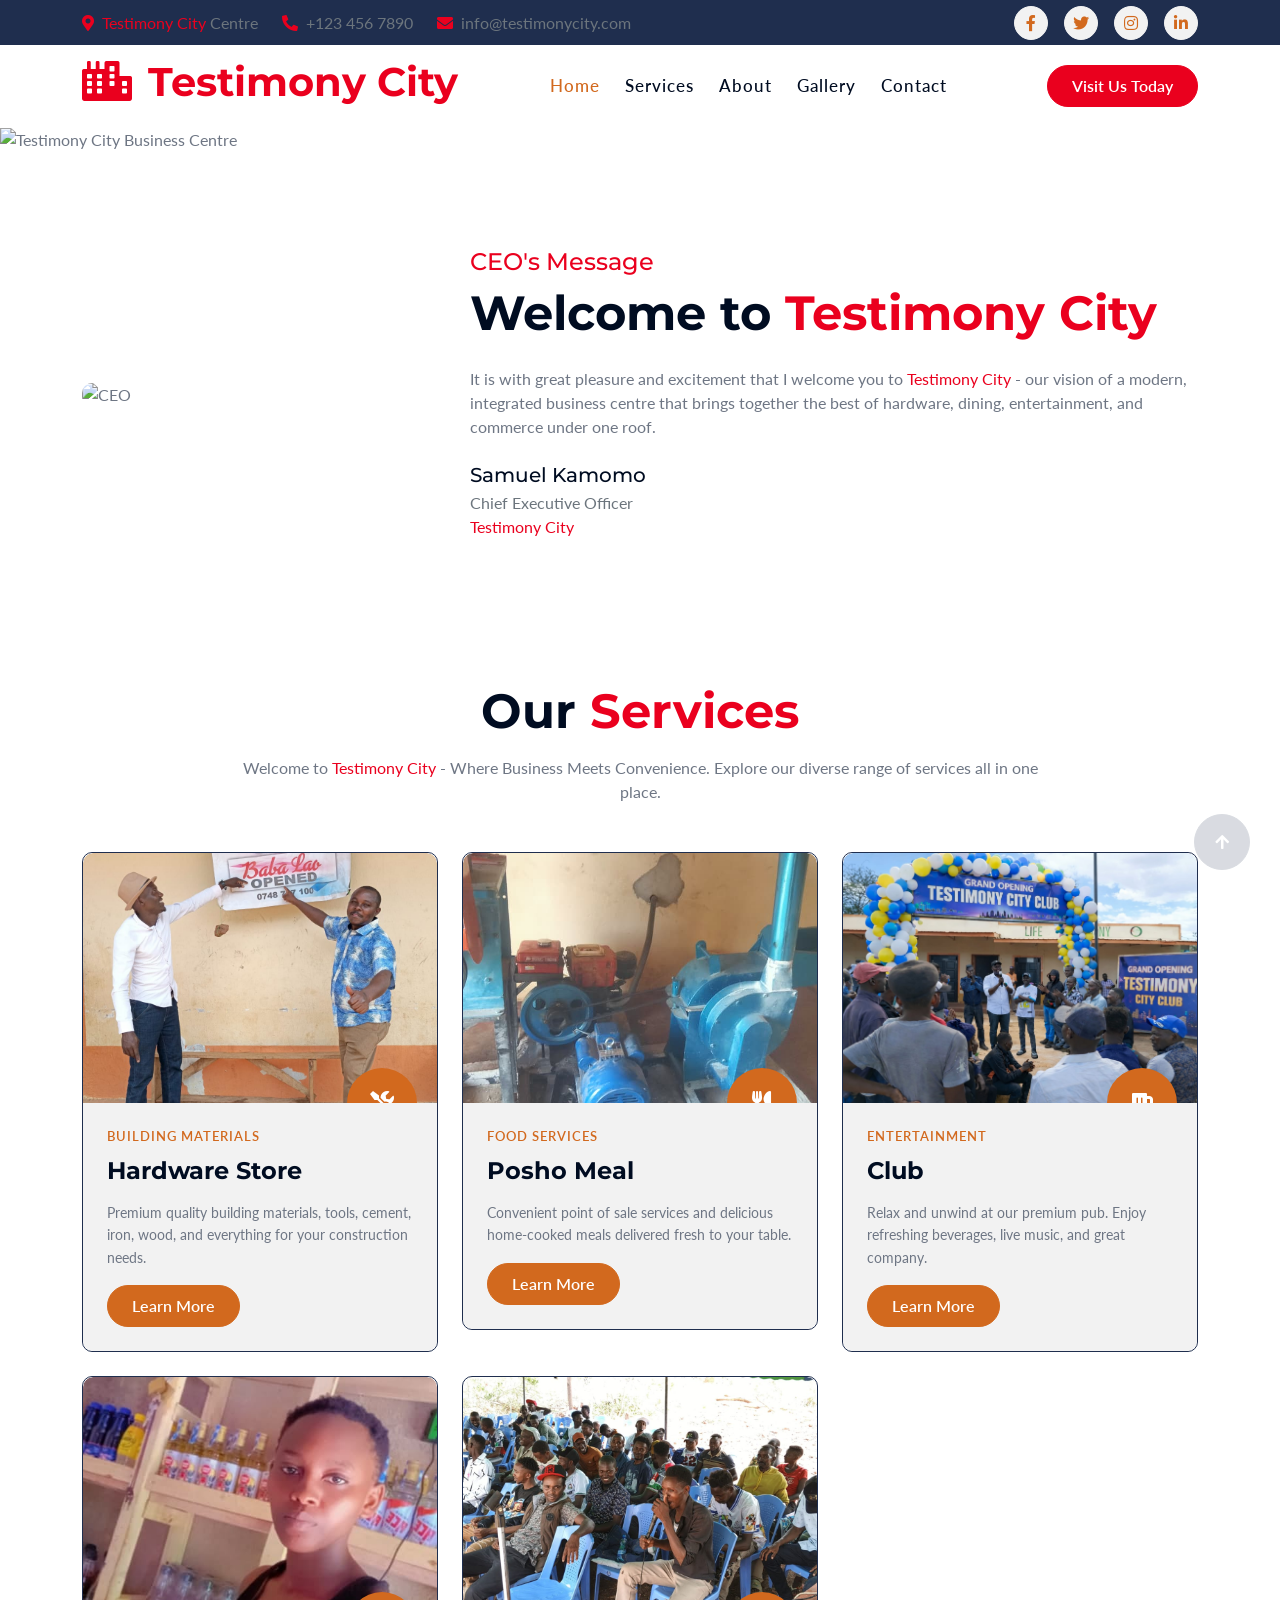
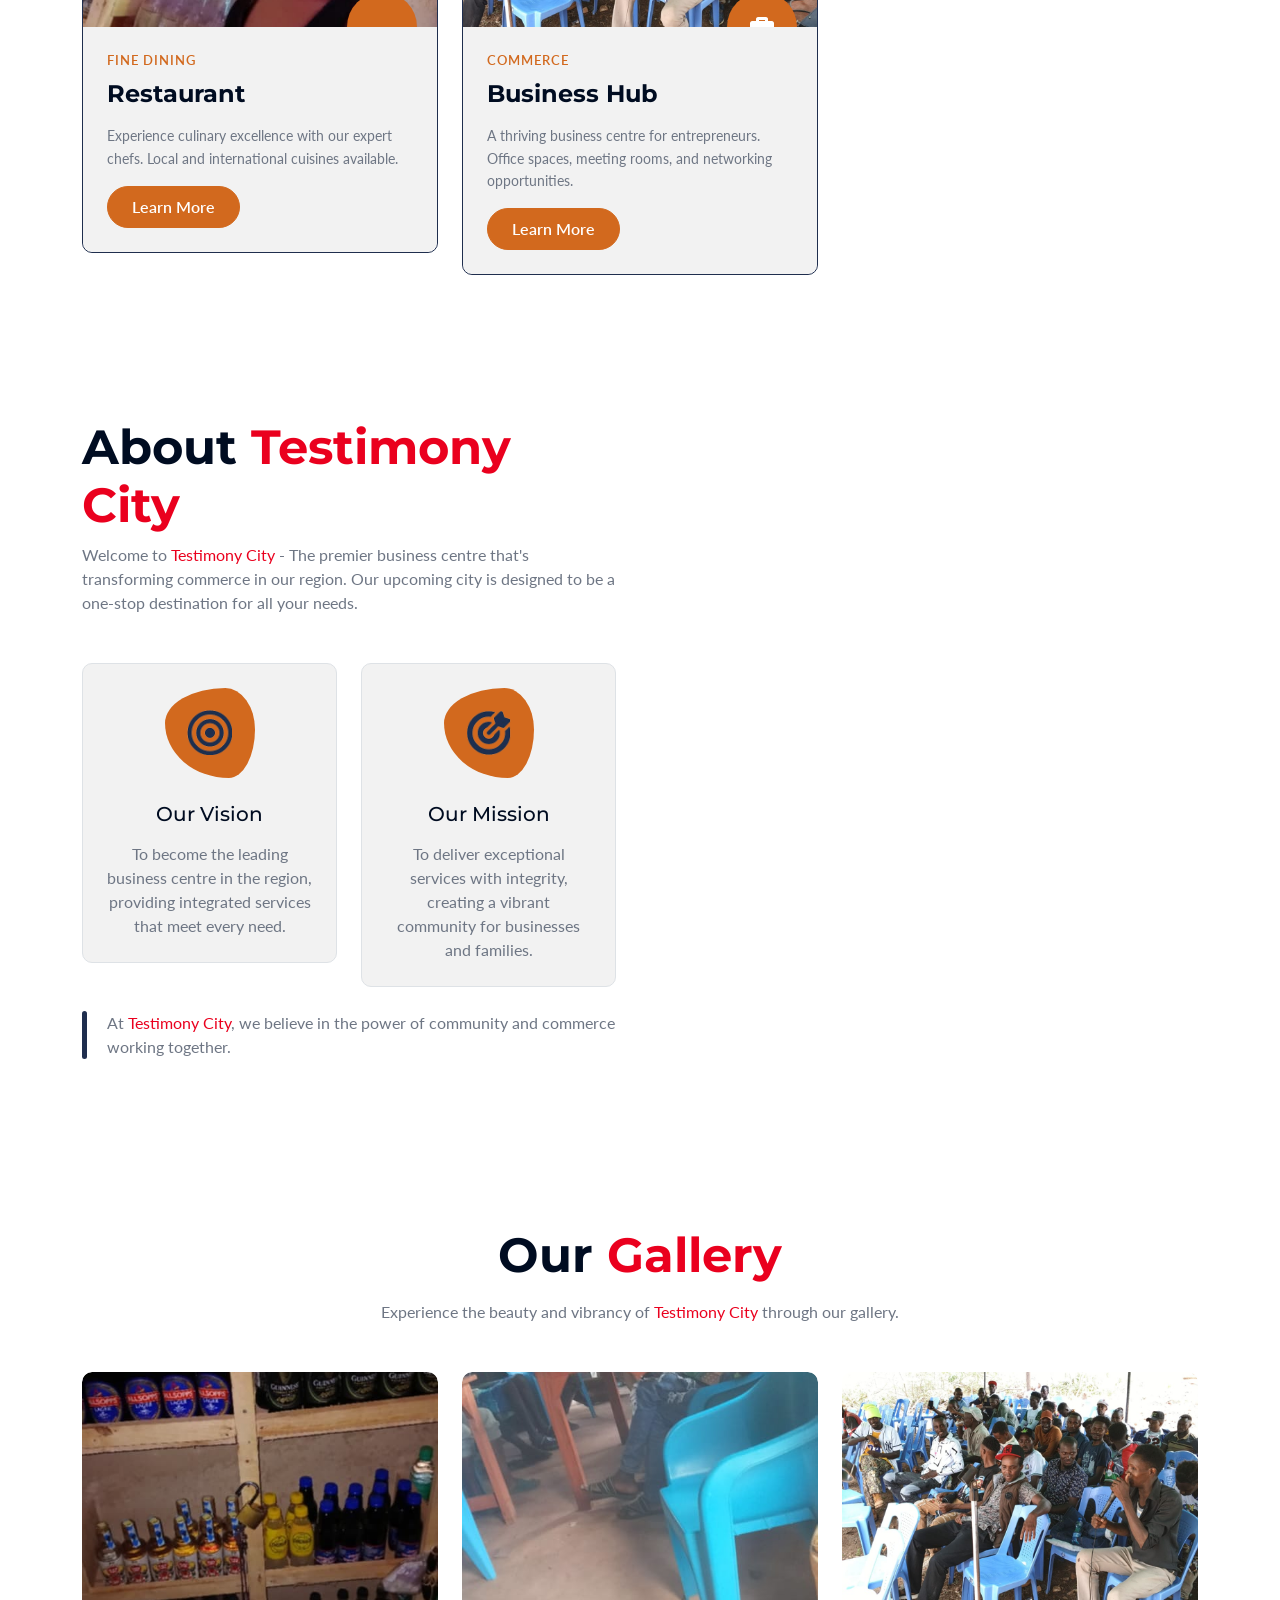
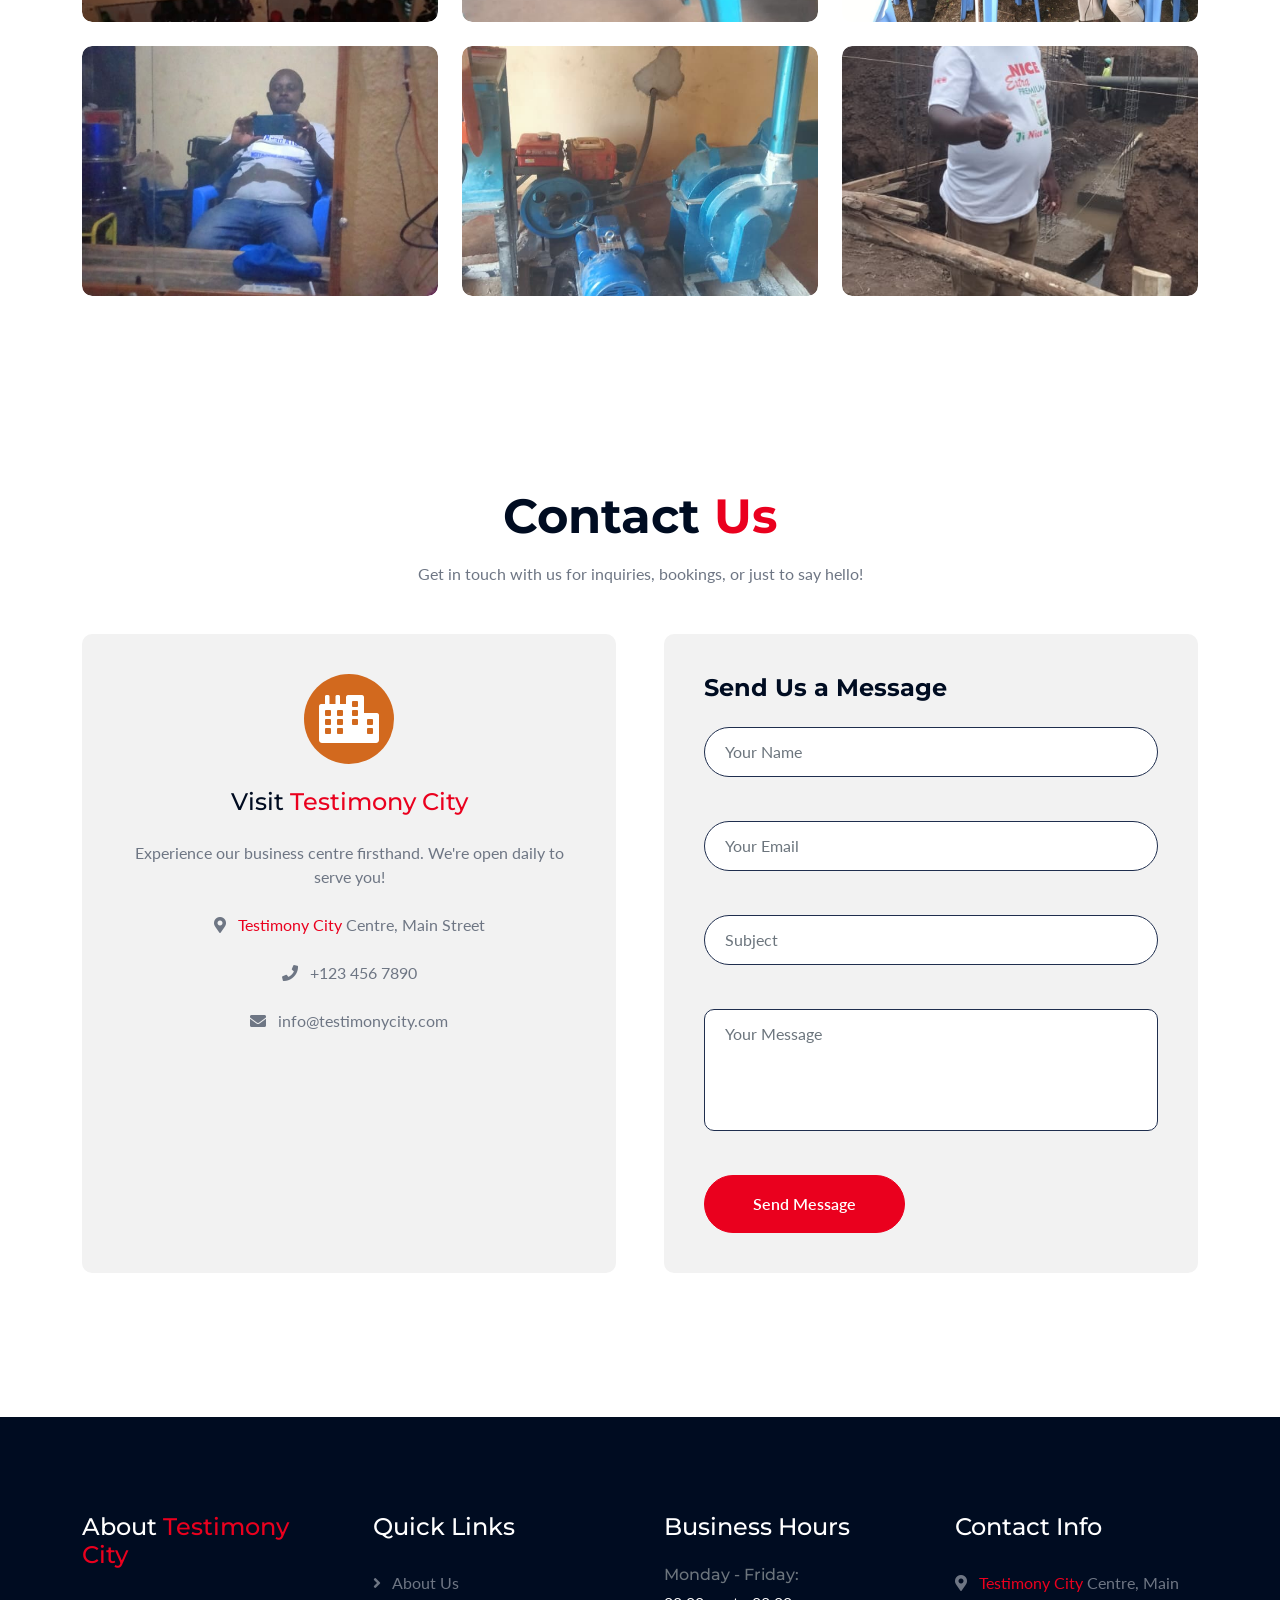
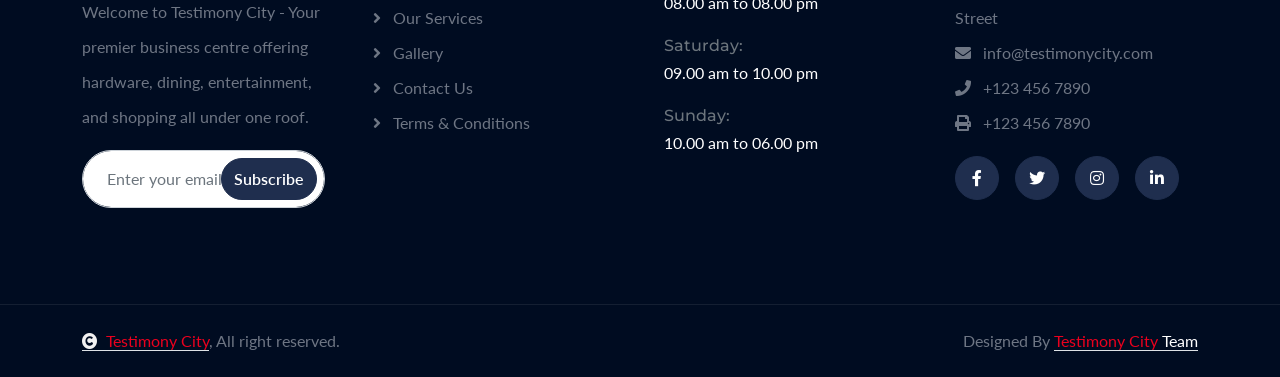
==== commit 85f9c7c4: "Update colors to light brown, update services with new images" ====
--- a/index.html
+++ b/index.html
@@ -76,69 +76,25 @@
             </div>
         </div>
 
-        <div class="header-carousel mb-5">
-            <div id="carouselId" class="carousel slide" data-bs-ride="carousel" data-bs-interval="3000">
-                <ol class="carousel-indicators">
-                    <li data-bs-target="#carouselId" data-bs-slide-to="0" class="active" aria-current="true" aria-label="First slide"></li>
-                    <li data-bs-target="#carouselId" data-bs-slide-to="1" aria-label="Second slide"></li>
-                    <li data-bs-target="#carouselId" data-bs-slide-to="2" aria-label="Third slide"></li>
-                </ol>
-                <div class="carousel-inner" role="listbox">
-                    <div class="carousel-item active">
-                        <img src="img/img (5).jpeg" class="img-fluid w-100" alt="Testimony City Business Centre" style="object-fit: cover; min-height: 400px; height: 100vh; max-height: 800px;">
-                        <div class="carousel-caption">
-                            <div class="container py-4">
-                                <div class="row g-5">
-                                    <div class="col-lg-8 fadeInLeft animated" data-animation="fadeInLeft" data-delay="1s" style="animation-delay: 1s;">
-                                        <div class="rounded p-4 p-lg-5" style="background-color: #8B4513;">
-                                            <h4 class="text-white mb-2 mb-lg-4">WELCOME TO TESTIMONY CITY</h4>
-                                            <h1 class="display-5 text-white mb-2 mb-lg-4">Your Premier Business Centre</h1>
-                                            <p class="text-white mb-2 mb-lg-4">Experience the future of commerce in our upcoming city. Hardware, Dining, Entertainment & Shopping - All Under One Roof!</p>
-                                            <div class="row g-3">
-                                                <div class="col-6">
-                                                    <a href="#services" class="btn btn-light w-100 py-2 py-lg-3">Explore Services</a>
-                                                </div>
-                                                <div class="col-6">
-                                                    <a href="#contact" class="btn btn-outline-light w-100 py-2 py-lg-3">Contact Us</a>
-                                                </div>
-                                            </div>
-                                        </div>
-                                    </div>
-                                </div>
-                            </div>
-                        </div>
-                    </div>
-                    <div class="carousel-item">
-                        <img src="img/img (8).jpeg" class="img-fluid w-100" alt="Hardware Store" style="object-fit: cover; min-height: 400px; height: 100vh; max-height: 800px;">
-                        <div class="carousel-caption">
-                            <div class="container py-4">
-                                <div class="row g-5">
-                                    <div class="col-lg-8 fadeInRight animated" data-animation="fadeInRight" data-delay="1s" style="animation-delay: 1s;">
-                                        <div class="rounded p-4 p-lg-5" style="background-color: #8B4513;">
-                                            <h4 class="text-white mb-2 mb-lg-4">HARDWARE DEPARTMENT</h4>
-                                            <h1 class="display-5 text-white mb-2 mb-lg-4">Quality Building Materials</h1>
-                                            <p class="text-white mb-2 mb-lg-4">Everything you need for your construction projects. From cement to tools, we've got it all!</p>
-                                            <a href="#services" class="btn btn-light py-2 py-lg-3 px-4 px-lg-5">View Products</a>
-                                        </div>
-                                    </div>
-                                </div>
-                            </div>
-                        </div>
-                    </div>
-                    <div class="carousel-item">
-                        <img src="img/img (9).jpeg" class="img-fluid w-100" alt="Restaurant & Pub" style="object-fit: cover; min-height: 400px; height: 100vh; max-height: 800px;">
-                        <div class="carousel-caption">
-                            <div class="container py-4">
-                                <div class="row g-5">
-                                    <div class="col-lg-8 fadeInLeft animated" data-animation="fadeInLeft" data-delay="1s" style="animation-delay: 1s;">
-                                        <div class="rounded p-4 p-lg-5" style="background-color: #8B4513;">
-                                            <h4 class="text-white mb-2 mb-lg-4">DINING & ENTERTAINMENT</h4>
-                                            <h1 class="display-5 text-white mb-2 mb-lg-4">Pub, Restaurant & More</h1>
-                                            <p class="text-white mb-2 mb-lg-4">Enjoy exquisite dining and refreshing drinks at our world-class facilities.</p>
-                                            <a href="#services" class="btn btn-light py-2 py-lg-3 px-4 px-lg-5">Discover More</a>
-                                        </div>
-                                    </div>
-                                </div>
+        <div class="mb-5">
+            <img src="img/1 (1).jpeg" class="img-fluid w-100" alt="Testimony City Business Centre" style="object-fit: cover; height: 50vh; max-height: 400px;">
+        </div>
+
+        <div class="container-fluid py-5">
+            <div class="container">
+                <div class="row g-5 align-items-center">
+                    <div class="col-lg-4 wow fadeInUp" data-wow-delay="0.2s">
+                        <img src="img/1.png" class="img-fluid rounded" alt="CEO" style="object-fit: cover; object-position: center top; height: 600px; width: 100%; background-color: white;">
+                    </div>
+                    <div class="col-lg-8 wow fadeInUp" data-wow-delay="0.4s">
+                        <h4 class="text-primary">CEO's Message</h4>
+                        <h1 class="display-5 mb-4">Welcome to <span class="text-primary">Testimony City</span></h1>
+                        <p class="mb-4">It is with great pleasure and excitement that I welcome you to <span class="text-primary">Testimony City</span> - our vision of a modern, integrated business centre that brings together the best of hardware, dining, entertainment, and commerce under one roof.</p>
+                       
+                            <div>
+                                <h5 class="mb-1">Samuel Kamomo</h5>
+                                <p class="mb-0 text-muted">Chief Executive Officer</p>
+                                <p class="mb-0"><span class="text-primary">Testimony City</span></p>
                             </div>
                         </div>
                     </div>
@@ -156,7 +112,7 @@
                     <div class="col-lg-4 wow fadeInUp" data-wow-delay="0.1s">
                         <div class="service-item">
                             <div class="service-img">
-                                <img src="img/img (4).jpeg" class="img-fluid rounded-top w-100" alt="Hardware Store" style="height: 250px; object-fit: cover;">
+                                <img src="img/img (3).jpeg" class="img-fluid rounded-top w-100" alt="Hardware Store" style="height: 250px; object-fit: cover;">
                                 <div class="service-icon">
                                     <i class="fas fa-tools"></i>
                                 </div>
@@ -165,46 +121,46 @@
                                 <div class="service-date">Building Materials</div>
                                 <h4 class="mb-3">Hardware Store</h4>
                                 <p class="mb-3">Premium quality building materials, tools, cement, iron, wood, and everything for your construction needs.</p>
-                                <a href="#" class="btn btn-primary rounded-pill py-2 px-4" style="background-color: #8B4513; border-color: #8B4513;">Learn More</a>
+                                <a href="#" class="btn btn-primary rounded-pill py-2 px-4" style="background-color: #D2691E; border-color: #D2691E;">Learn More</a>
                             </div>
                         </div>
                     </div>
                     <div class="col-lg-4 wow fadeInUp" data-wow-delay="0.3s">
                         <div class="service-item">
                             <div class="service-img">
-                                <img src="img/img (11).jpeg" class="img-fluid rounded-top w-100" alt="POS & Home Meals" style="height: 250px; object-fit: cover;">
+                                <img src="img/img (20).jpeg" class="img-fluid rounded-top w-100" alt="Posho Meal" style="height: 250px; object-fit: cover;">
                                 <div class="service-icon">
                                     <i class="fas fa-utensils"></i>
                                 </div>
                             </div>
                             <div class="service-content rounded-bottom p-4">
                                 <div class="service-date">Food Services</div>
-                                <h4 class="mb-3">POS & Home Meals</h4>
+                                <h4 class="mb-3">Posho Meal</h4>
                                 <p class="mb-3">Convenient point of sale services and delicious home-cooked meals delivered fresh to your table.</p>
-                                <a href="#" class="btn btn-primary rounded-pill py-2 px-4" style="background-color: #8B4513; border-color: #8B4513;">Learn More</a>
+                                <a href="#" class="btn btn-primary rounded-pill py-2 px-4" style="background-color: #D2691E; border-color: #D2691E;">Learn More</a>
                             </div>
                         </div>
                     </div>
                     <div class="col-lg-4 wow fadeInUp" data-wow-delay="0.5s">
                         <div class="service-item">
                             <div class="service-img">
-                                <img src="img/img (12).jpeg" class="img-fluid rounded-top w-100" alt="Pub" style="height: 250px; object-fit: cover;">
+                                <img src="img/img (12).jpeg" class="img-fluid rounded-top w-100" alt="Club" style="height: 250px; object-fit: cover;">
                                 <div class="service-icon">
                                     <i class="fas fa-beer"></i>
                                 </div>
                             </div>
                             <div class="service-content rounded-bottom p-4">
                                 <div class="service-date">Entertainment</div>
-                                <h4 class="mb-3">Pub & Drinks</h4>
+                                <h4 class="mb-3">Club</h4>
                                 <p class="mb-3">Relax and unwind at our premium pub. Enjoy refreshing beverages, live music, and great company.</p>
-                                <a href="#" class="btn btn-primary rounded-pill py-2 px-4" style="background-color: #8B4513; border-color: #8B4513;">Learn More</a>
+                                <a href="#" class="btn btn-primary rounded-pill py-2 px-4" style="background-color: #D2691E; border-color: #D2691E;">Learn More</a>
                             </div>
                         </div>
                     </div>
                     <div class="col-lg-4 wow fadeInUp" data-wow-delay="0.7s">
                         <div class="service-item">
                             <div class="service-img">
-                                <img src="img/img (13).jpeg" class="img-fluid rounded-top w-100" alt="Restaurant" style="height: 250px; object-fit: cover;">
+                                <img src="img/img (14).jpeg" class="img-fluid rounded-top w-100" alt="Restaurant" style="height: 250px; object-fit: cover;">
                                 <div class="service-icon">
                                     <i class="fas fa-restaurant"></i>
                                 </div>
@@ -213,27 +169,11 @@
                                 <div class="service-date">Fine Dining</div>
                                 <h4 class="mb-3">Restaurant</h4>
                                 <p class="mb-3">Experience culinary excellence with our expert chefs. Local and international cuisines available.</p>
-                                <a href="#" class="btn btn-primary rounded-pill py-2 px-4" style="background-color: #8B4513; border-color: #8B4513;">Learn More</a>
+                                <a href="#" class="btn btn-primary rounded-pill py-2 px-4" style="background-color: #D2691E; border-color: #D2691E;">Learn More</a>
                             </div>
                         </div>
                     </div>
                     <div class="col-lg-4 wow fadeInUp" data-wow-delay="0.9s">
-                        <div class="service-item">
-                            <div class="service-img">
-                                <img src="img/img (14).jpeg" class="img-fluid rounded-top w-100" alt="Shop" style="height: 250px; object-fit: cover;">
-                                <div class="service-icon">
-                                    <i class="fas fa-shopping-basket"></i>
-                                </div>
-                            </div>
-                            <div class="service-content rounded-bottom p-4">
-                                <div class="service-date">Shopping</div>
-                                <h4 class="mb-3">Cooking Shop</h4>
-                                <p class="mb-3">Your one-stop shop for all cooking ingredients, spices, kitchenware, and culinary essentials.</p>
-                                <a href="#" class="btn btn-primary rounded-pill py-2 px-4" style="background-color: #8B4513; border-color: #8B4513;">Learn More</a>
-                            </div>
-                        </div>
-                    </div>
-                    <div class="col-lg-4 wow fadeInUp" data-wow-delay="1.1s">
                         <div class="service-item">
                             <div class="service-img">
                                 <img src="img/img (15).jpeg" class="img-fluid rounded-top w-100" alt="Business Centre" style="height: 250px; object-fit: cover;">
@@ -245,7 +185,7 @@
                                 <div class="service-date">Commerce</div>
                                 <h4 class="mb-3">Business Hub</h4>
                                 <p class="mb-3">A thriving business centre for entrepreneurs. Office spaces, meeting rooms, and networking opportunities.</p>
-                                <a href="#" class="btn btn-primary rounded-pill py-2 px-4" style="background-color: #8B4513; border-color: #8B4513;">Learn More</a>
+                                <a href="#" class="btn btn-primary rounded-pill py-2 px-4" style="background-color: #D2691E; border-color: #D2691E;">Learn More</a>
                             </div>
                         </div>
                     </div>
@@ -283,46 +223,10 @@
                                 </div>
                             </div>
                             <p class="text-item my-4">At <span class="text-primary">Testimony City</span>, we believe in the power of community and commerce working together.</p>
-                            <div class="row g-4">
-                                <div class="col-lg-6">
-                                    <div class="text-center rounded bg-secondary p-4">
-                                        <h1 class="display-6 text-white">Coming Soon</h1>
-                                        <h5 class="text-light mb-0">2026 Grand Opening</h5>
-                                    </div>
-                                </div>
-                                <div class="col-lg-6">
-                                    <div class="rounded">
-                                        <p class="mb-2"><i class="fa fa-check-circle text-primary me-1"></i> Premium Hardware Store</p>
-                                        <p class="mb-2"><i class="fa fa-check-circle text-primary me-1"></i> Restaurant & Pub</p>
-                                        <p class="mb-2"><i class="fa fa-check-circle text-primary me-1"></i> POS & Home Meals</p>
-                                        <p class="mb-0"><i class="fa fa-check-circle text-primary me-1"></i> Cooking Essentials Shop</p>
-                                    </div>
-                                </div>
-                                <div class="col-lg-5 d-flex align-items-center">
-                                    <a href="#contact" class="btn btn-primary rounded py-3 px-5">Visit Us Today</a>
-                                </div>
-                                <div class="col-lg-7">
-                                    <div class="d-flex align-items-center">
-                                        <img src="img/img (10).jpeg" class="img-fluid rounded-circle border border-4 border-secondary" style="width: 100px; height: 100px;" alt="Image">
-                                        <div class="ms-4">
-                                            <h4><span class="text-primary">Testimony City</span></h4>
-                                            <p class="mb-0">Business Centre</p>
-                                        </div>
-                                    </div>
-                                </div>
-                            </div>
-                        </div>
-                    </div>
-                    <div class="col-xl-6 wow fadeInRight" data-wow-delay="0.2s">
-                        <div class="about-img">
-                            <div class="img-1">
-                                <img src="img/img (11).jpeg" class="img-fluid rounded h-100 w-100" alt="">
-                            </div>
-                            <div class="img-2">
-                                <img src="img/img (12).jpeg" class="img-fluid rounded w-100" alt="">
-                            </div>
-                        </div>
-                    </div>
+                            
+                        </div>
+                    </div>
+                    
                 </div>
             </div>
         </div>
